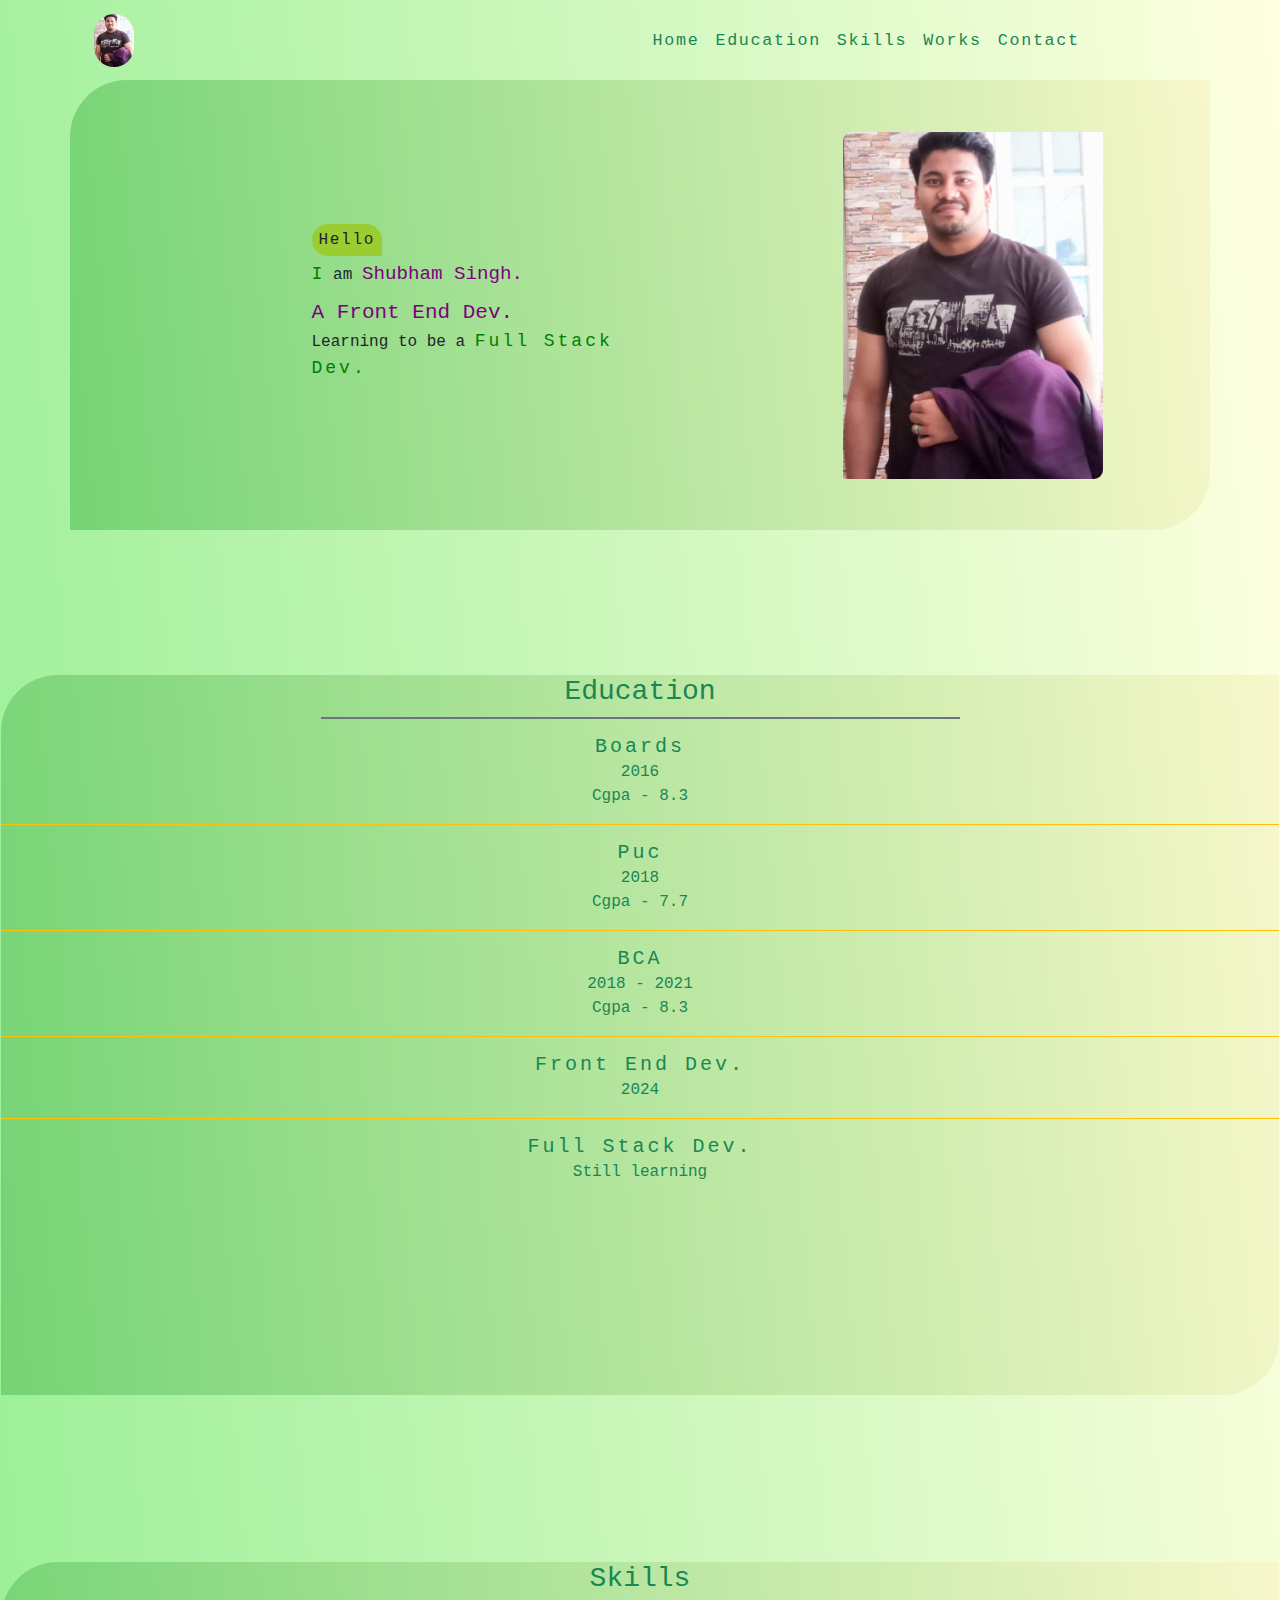
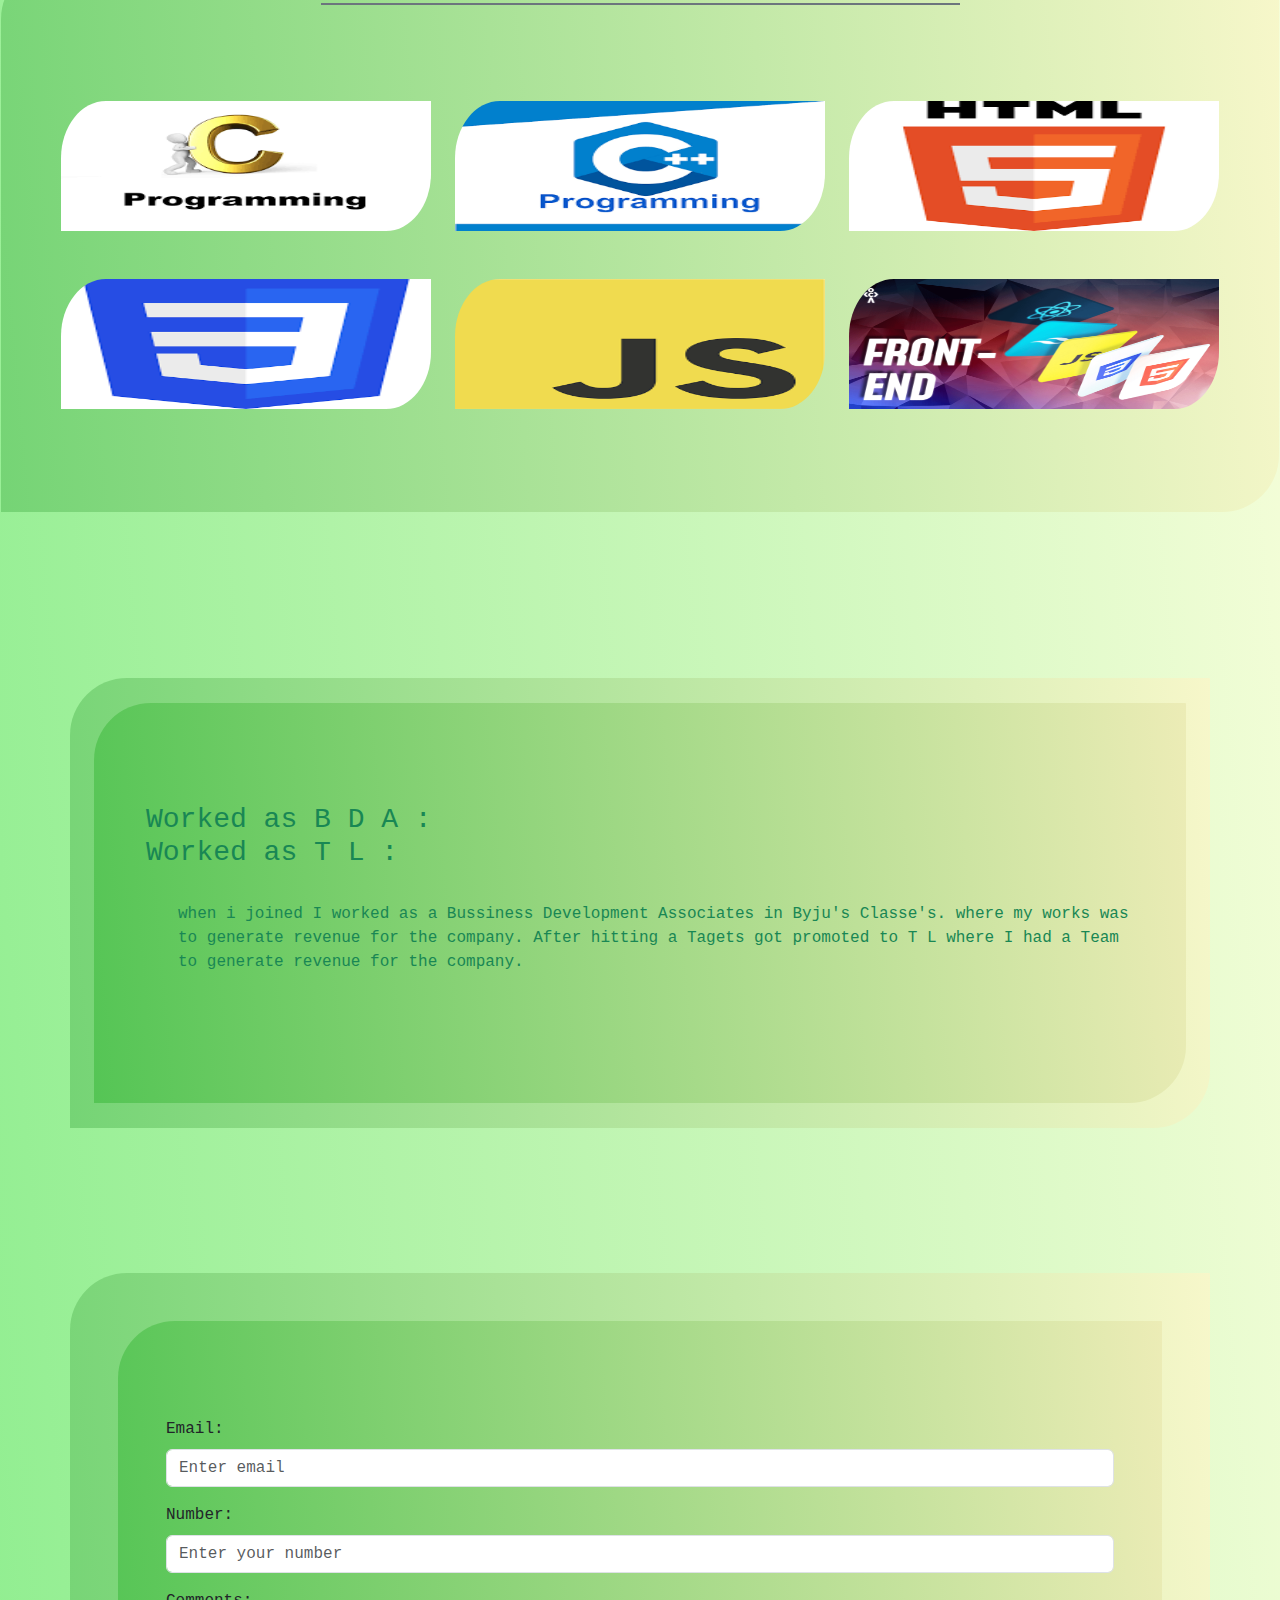
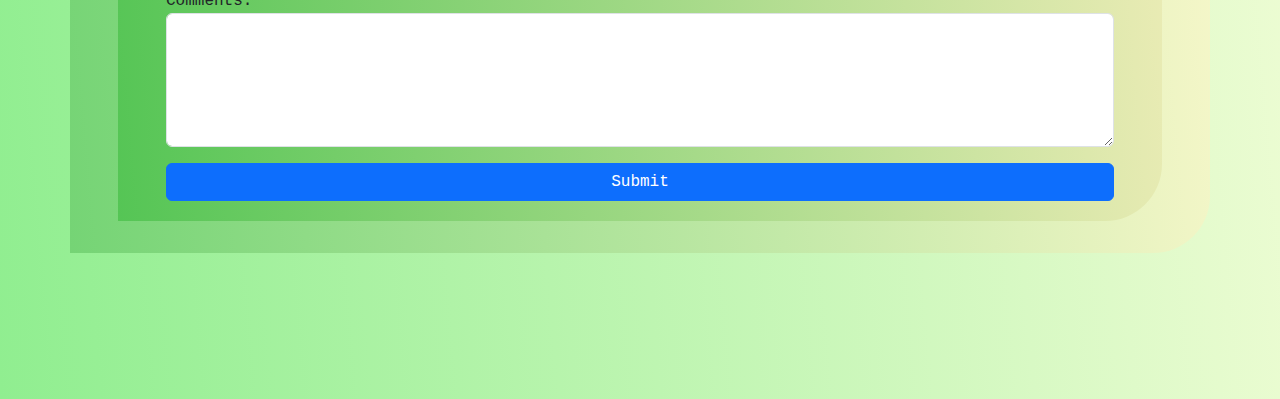
==== index.html @ 38bfe5cd "." ====
<!DOCTYPE html>
<html lang="en">

<head>
    <meta charset="UTF-8">
    <meta name="viewport" content="width=device-width, initial-scale=1.0">
    <title>Resume</title>
    <link rel="stylesheet" href="./foto/resume_logo.jpg">
    <link rel="stylesheet" href="./Resume.css">
    <link href="https://cdn.jsdelivr.net/npm/bootstrap@5.3.3/dist/css/bootstrap.min.css" rel="stylesheet"
        integrity="sha384-QWTKZyjpPEjISv5WaRU9OFeRpok6YctnYmDr5pNlyT2bRjXh0JMhjY6hW+ALEwIH" crossorigin="anonymous">
    <link rel="stylesheet" href="https://cdnjs.cloudflare.com/ajax/libs/font-awesome/6.6.0/css/all.min.css"
        integrity="sha512-Kc323vGBEqzTmouAECnVceyQqyqdsSiqLQISBL29aUW4U/M7pSPA/gEUZQqv1cwx4OnYxTxve5UMg5GT6L4JJg=="
        crossorigin="anonymous" referrerpolicy="no-referrer" />
    <script src="https://cdn.jsdelivr.net/npm/bootstrap@5.3.3/dist/js/bootstrap.bundle.min.js"></script>
</head>

<body>
    <div id="Homes" class="container">
        <nav class="navbar navbar-expand-sm ">
            <div class="container-fluid ">
                <a class=" navbar-brand " href="#">
                    <img src="./foto/icons.jpg" alt="Avatar Logo" style="width:40px;" class="rounded-pill">
                </a>
                <button class="navbar-toggler" type="button" data-bs-toggle="collapse"
                    data-bs-target="#collapsibleNavbar">
                    <span class="navbar-toggler-icon"></span>
                </button>
                <div class="collapse navbar-collapse" id="collapsibleNavbar">
                    <ul class=" navbar-nav">
                        <li class="nav-item">
                            <a class="nav-link text-success" href="#Homes">Home</a>
                        </li>
                        <li class="nav-item">
                            <a class="nav-link text-success" href="#Education">Education</a>
                        </li>
                        <li class="nav-item">
                            <a class="nav-link text-success" href="#Skills">Skills</a>
                        </li>
                        <li class="nav-item">
                            <a class="nav-link text-success" href="#Works">Works</a>
                        </li>
                        <li class="nav-item">
                            <a class="nav-link text-success" href="#Contact">Contact</a>
                        </li>
                    </ul>
                </div>
            </div>
        </nav>

        <section id="Homes ">
             <div class="row content_area">
                <div class="m-auto col-6">
                    <div class="offset-sm-1 offset-md-1 offset-lg-3 offset-xl-4 ">
                        <span class="hello">Hello</span>
                    </div>
                    <div class=" mt-2 offset-sm-1 offset-md-1 offset-lg-3 offset-xl-4">
                        <span class="i">I </span> am <span class="name">Shubham Singh.</span>
                    </div>
                    <div class=" mt-2 offset-sm-1  offset-md-1 offset-lg-3 offset-xl-4"><span class="workarea">A Front
                            End Dev. </span></div>

                    <div class="offset-sm-1 offset-md-1 offset-lg-3 offset-xl-4"><span class="">Learning to be a <span
                                class="working">Full Stack
                                Dev.</span>
                    </div>

                </div>
                <div class="m-auto col-4 foto">
                    <img src="./foto/icons.jpg" class="img-fluid h-50 p-lg-5 " alt="foto">
                </div>
        </section>
    </div>
    </section>

    <section id="Education" class="">
         <div class="content_area1">
            <div class="col-12 h3 text-center text-success">Education</div>
            <div class="mx-auto heading-border border border-secondary"></div>
            <div class="circleone text-center mt-3">
                <i class=" mt-1 fa-solid fa-school h3 "></i>
                <div class=" pb-3 rectangleone boder border-bottom border-warning">
                    <div class="mt-2 rec_content">
                        <span class="h5 text-success ls">Boards</span><br>
                        <span class="h6 text-success">2016</span><br>
                        <span class="h6 text-success">Cgpa - 8.3 </span><br>
                    </div>
                </div>
            </div>
            <div class="circleone text-center mt-3">
                <i class="mt-1 h3  fas fa-university"></i>
                <div class=" pb-3 rectangleone boder border-bottom border-warning">
                    <div class="mt-2 rec_content">
                        <span class="h5 text-success ls">Puc</span><br>
                        <span class="h6 text-success">2018</span><br>
                        <span class="h6 text-success">Cgpa - 7.7 </span><br>
                    </div>
                </div>
            </div>
            <div class="circletwo text-center mt-3">
                <i class=" h3 fa-solid fa-user-graduate"></i>
                <div class="rectangletwo  pb-3 rectangleone boder border-bottom border-warning">
                    <div class=" rec_contenttwo">
                        <span class="h5 text-success ls">BCA </span><br>
                        <span class="h6 text-success">2018 - 2021 </span><br>
                        <span class="h6 text-success">Cgpa - 8.3 </span><br>
                    </div>
                </div>
            </div>
            <div class="circlethree text-center mt-3">
                <i class="h3 fa-solid fa-code"></i>
                <div class="pb-3 rectanglethree boder border-bottom border-warning">
                    <div class="rec_contentthree ">
                        <span class="h5 text-success ls">Front End Dev.</span><br>
                        <span class="h6 text-success"> 2024 </span><br>
                    </div>
                </div>
            </div>
            <div class="circlefour text-center mt-3">
                <i class="h3 fa-solid fa-laptop-code"></i>
                <div class="pb-3 rectanglefour">
                    <div class="rec_contentfour">
                        <span class="h5 text-success ls">Full Stack Dev.</span><br>
                        <span class="h6 text-success">Still learning</span><br>
                    </div>
                </div>
            </div>

        </div>
    </section>

    <section id="Skills">
        <div class=" content_area2">
            <div class="col-12 h3 text-center text-success">Skills</div>
            <div class="mx-auto heading-border border border-secondary"></div>
            <div class="p-5 mx-auto Skills row">
                <img class="mt-3 col-6 col-sm-6 col-lg-4 mt-lg-5" src="./foto/c lang.png" alt="c_lang">
                <img class="mt-3 col-6 col-sm-6 col-lg-4 mt-lg-5" src="./foto/c++.png" alt="c++">
                <img class="mt-3 col-6 col-sm-6 col-lg-4 mt-lg-5" src="./foto/html.png" alt="html.png">
                <img class="mt-3 col-6 col-sm-6 col-lg-4 mt-lg-5" src="./foto/css.png" alt="css">
                <img class="mt-3 col-6 col-sm-6 col-lg-4 mt-lg-5" src="./foto/js.png" alt="js.png">
                <img class="mt-3 col-6 col-sm-6 col-lg-4 mt-lg-5" src="./foto/frontend.png" alt="frontends">
            </div>
        </div>
    </section>
    <section id="Works">
        <div class="container">
            <div class="mt-5 p-4 row content_area3">
                <div class="m-auto  innerbox p-lg-5">
                    <div class="mt-3 p-1  mt-md-5 col">
                        <span class="text-center h3 text-success col-12"> Worked as B D A :</span><br>
                        <span class="text-center h3 text-success col-12"> Worked as T L :</span><br>
                        <div class="p-3 ms-3 col-12  mt-md-3 col">
                            <span class=" h6 text-success">when i joined I worked as a Bussiness Development Associates
                                in Byju's
                                Classe's. where my works was to generate revenue for the company. After hitting a Tagets
                                got promoted to T L where I had a Team to generate revenue for the company.</span><br>
                        </div>
                    </div>
                </div>
            </div>
        </div>
    </section>
    <section id="Contact">
        <div class="container">
            <div class="mt-5 p-5 row content_areafour">
                <div class="m-auto  innerboxtwo p-lg-5">
                    <form action="">
                        <div class="mb-3 mt-5">
                            <label for="email" class="form-label">Email:</label>
                            <input type="email" class="form-control" id="email" placeholder="Enter email" name="email">
                        </div>
                        <div class="mb-3">
                            <label for="number" class="form-label">Number:</label>
                            <input type="number" class="form-control" id="number" placeholder="Enter your number"
                                name="number">
                        </div>
                        <div class="mb-3">

                            <label for="comment">Comments:</label>
                            <textarea class="form-control" rows="5" id="comment" name="text"></textarea>
                        </div>
                        <button type="submit" class="btn btn-primary btn-block" style="width: 100%;">Submit</button>
                    </form>

                </div>
            </div>
        </div>
    </section>
    </div>
</body>

</html>
---- Resume.css ----
* {
    font-family: 'Courier New';
    box-sizing: border-box;
    padding: 0;
    margin: 0;
}
/* /*  */
/* ::-webkit-scrollbar{
    display: none;
}  */
body {
    background: linear-gradient(85deg, lightgreen, lightyellow);
    padding: 1px;
}

.collapse {
    font-size: 16.7px;
    justify-content: end;
    margin-right: 9%;
}

.nav-item {
    letter-spacing: 1.7px;
}

.nav-item:hover {
    border-bottom: 1px solid green;
}

/* content */
.content_area {
    border-radius: 57px 1px 57px 0px;
    box-shadow: 0px 0px 3px 3px none;
    height: 450px;
    margin: auto;
    margin-bottom: 13%;
    background: linear-gradient(85deg, #75d475, #f7f7ca);
}

.border1 {
    border-radius: 57px 1px 0px 0px;
}

.border2 {
    border-radius: 0px 1px 57px 0px;
}

.hello {
    letter-spacing: 1.7px;
    padding: 7px;
    background-color: yellowgreen;
    border-top-left-radius: 17px;
    border-top-right-radius: 17px;
    border-bottom-left-radius: 17px;
    border-bottom-right-radius: 1px;
}

.foto img {
    border-radius: 57px 1px 57px 0px;
    height: 300px;
    width: 100%;
}

.i {
    font-size: 18px;
    color: green;
}

.name {
    font-size: 19.2px;
    color: purple;
}

.workarea {
    font-size: 21px;
    color: purple;
}

.working {
    font-size: 18px;
    color: green;
    letter-spacing: 3px;
}

/* education :*/
.content_area1{
    border-radius: 57px 1px 57px 0px;
    box-shadow: 0px 0px 3px 3px none;
    height: 720px;
    margin: auto;
    margin-bottom: 13%;
    background: linear-gradient(85deg, #75d475, #f7f7ca);
}
.ls{
    letter-spacing: 3px;
}
.heading-border{
    border: 1px solid green;
    height: 0px;
    width: 50%;
 }
 /*  Skills :*/
 .content_area2{
    border-radius: 57px 1px 57px 0px;
    box-shadow: 0px 0px 3px 3px none;
    height: 550px;
    margin: auto;
    margin-bottom: 13%;
    background: linear-gradient(85deg, #75d475, #f7f7ca);
}
.Skills img{
    border-radius: 57px 1px 57px 0px;
    height: 130px;
}

/* work */
.content_area3{
    border-radius: 57px 1px 57px 0px;
    box-shadow: 0px 0px 3px 3px none;
    height: 450px;
    margin: auto;
    margin-bottom: 13%;
    background: linear-gradient(85deg, #75d475, #f7f7ca);
}
  .innerbox{
    border-radius: 57px 1px 57px 0px;
    box-shadow: 0px 0px 3px 3px none;
    height: 400px;
    width: 50%;
    margin: auto;
    margin-bottom: 13%;
    background: linear-gradient(85deg, #55c555, #ececb6);
}
/* Contact */
.content_areafour{
    border-radius: 57px 1px 57px 0px;
    box-shadow: 0px 0px 3px 3px none;
    height: 580px;
    margin: auto;
    margin-bottom: 13%;
    background: linear-gradient(85deg, #75d475, #f7f7ca);
}
  .innerboxtwo{
    border-radius: 57px 1px 57px 0px;
    box-shadow: 0px 0px 3px 3px none;
    height: 500px;
    width: 50%;
    margin: auto;
    margin-bottom: 13%;
    background: linear-gradient(85deg, #55c555, #ececb6);
}
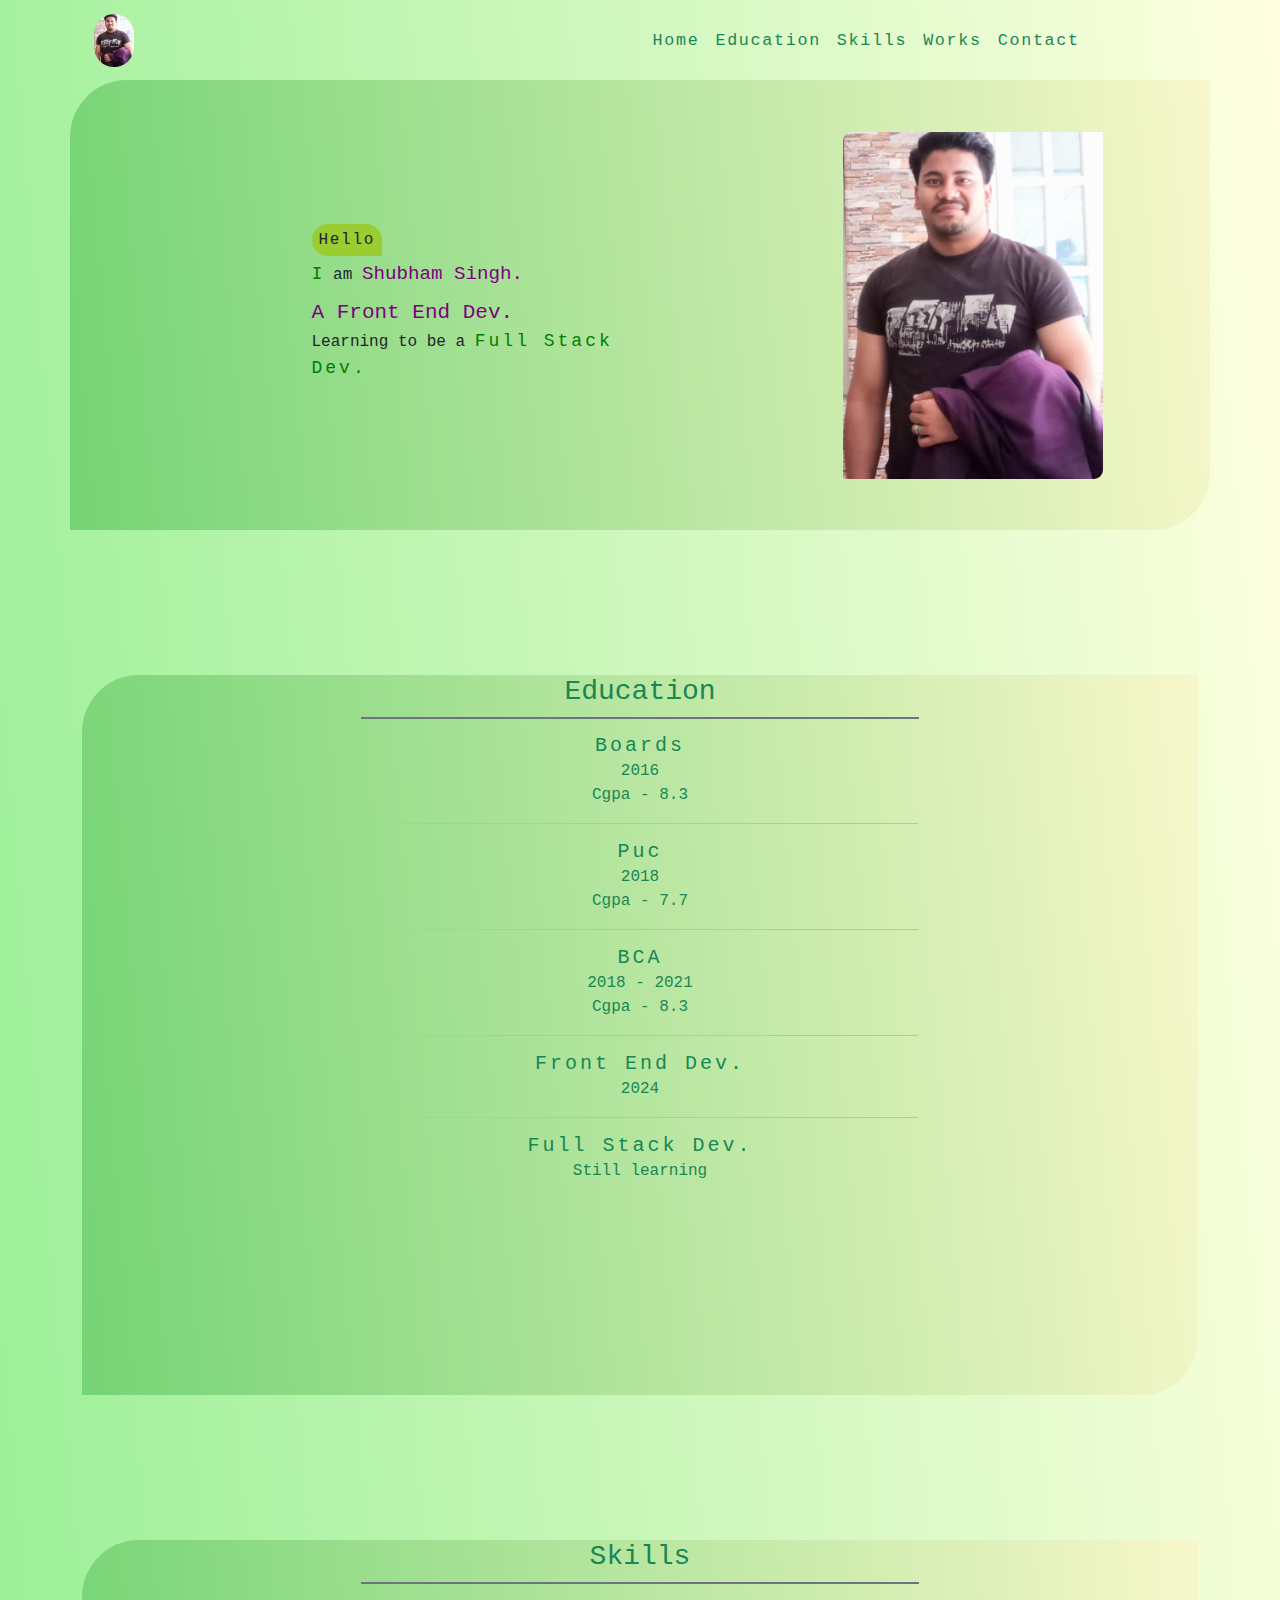
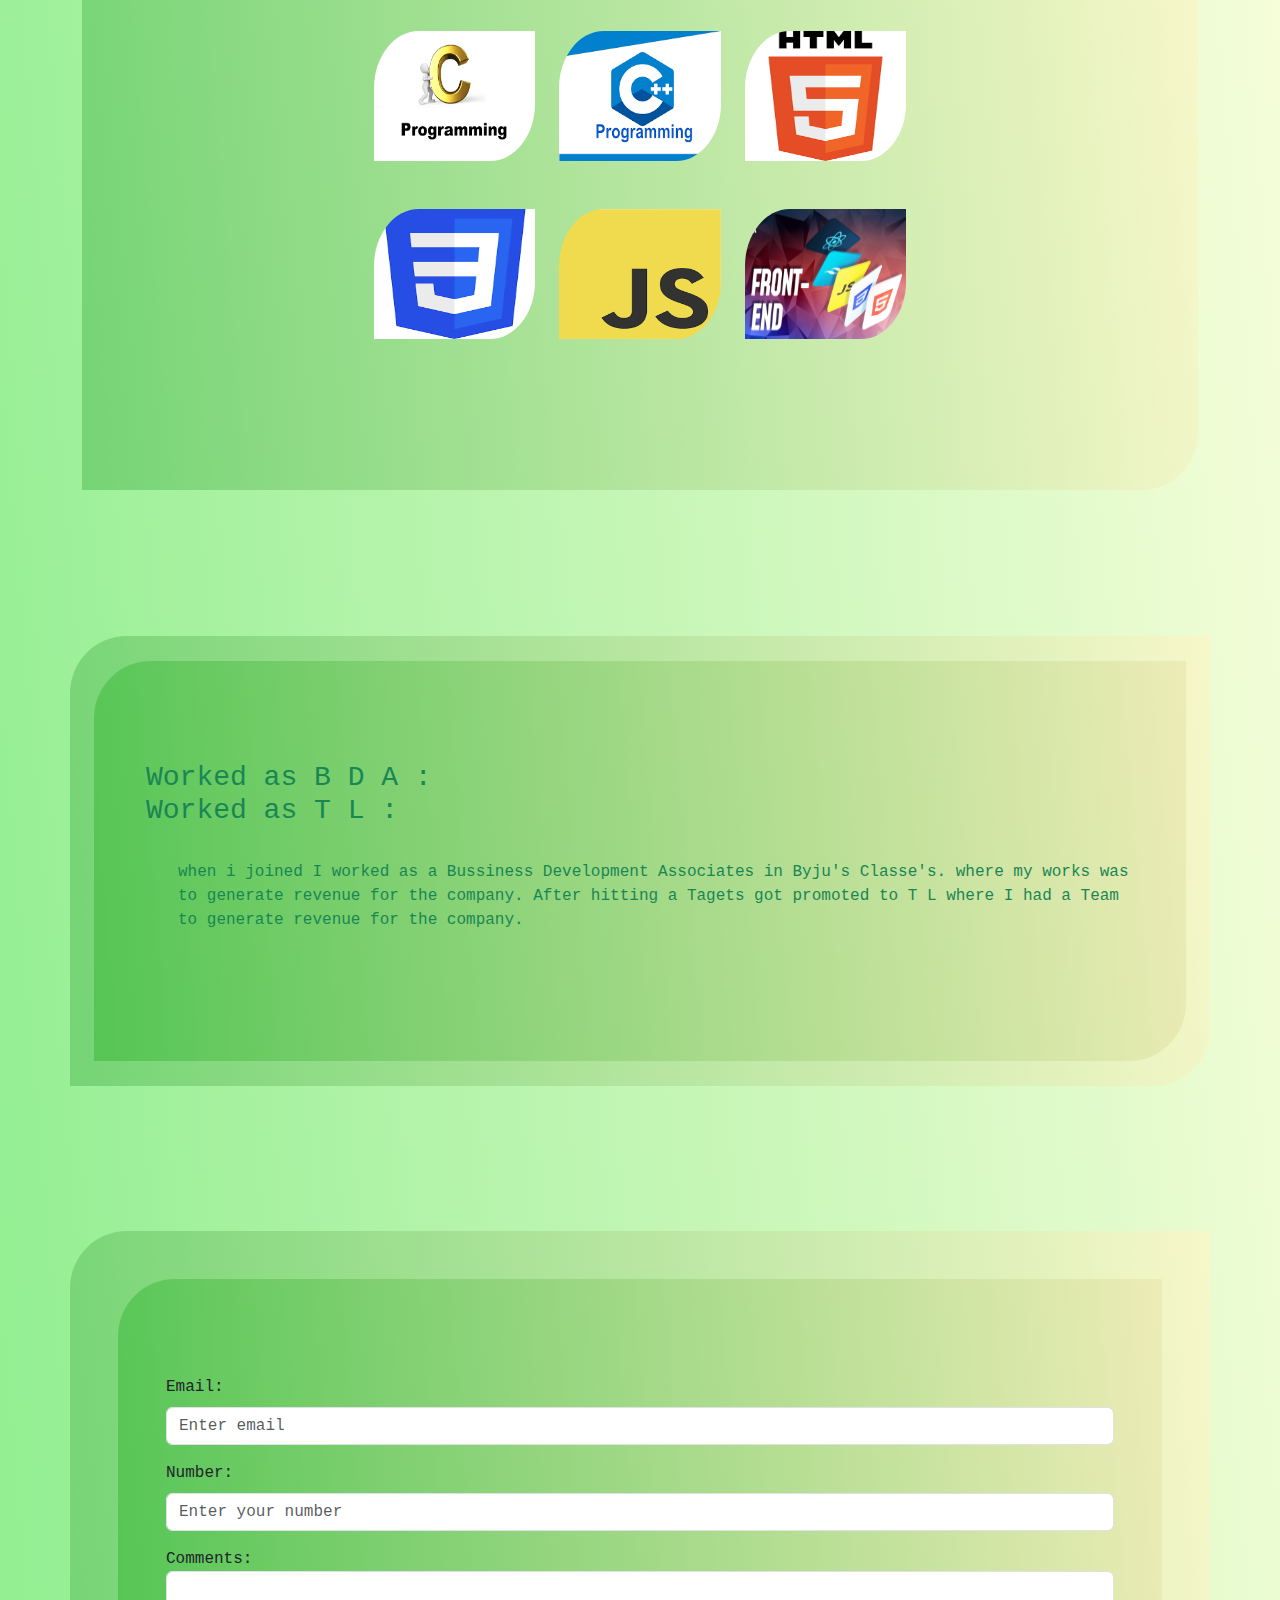
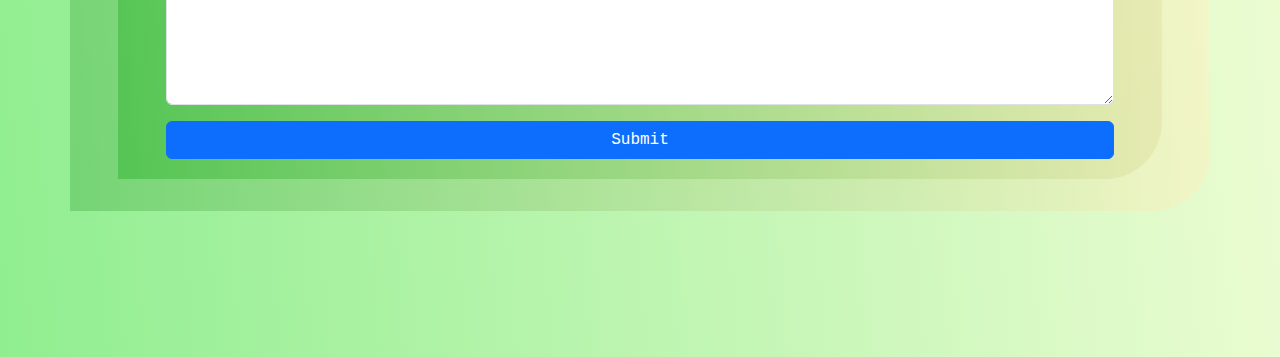
==== commit fdd92fe1: "." ====
--- a/index.html
+++ b/index.html
@@ -48,8 +48,8 @@
             </div>
         </nav>
 
-        <section id="Homes ">
-             <div class="row content_area">
+        <section id="Homes">
+            <div class="row content_area">
                 <div class="m-auto col-6">
                     <div class="offset-sm-1 offset-md-1 offset-lg-3 offset-xl-4 ">
                         <span class="hello">Hello</span>
@@ -67,79 +67,84 @@
 
                 </div>
                 <div class="m-auto col-4 foto">
-                    <img src="./foto/icons.jpg" class="img-fluid h-50 p-lg-5 " alt="foto">
+                    <img src="./foto/icons.jpg" class="img-fluid h-75 p-lg-5 " alt="foto">
                 </div>
         </section>
     </div>
     </section>
 
     <section id="Education" class="">
-         <div class="content_area1">
-            <div class="col-12 h3 text-center text-success">Education</div>
-            <div class="mx-auto heading-border border border-secondary"></div>
-            <div class="circleone text-center mt-3">
-                <i class=" mt-1 fa-solid fa-school h3 "></i>
-                <div class=" pb-3 rectangleone boder border-bottom border-warning">
-                    <div class="mt-2 rec_content">
-                        <span class="h5 text-success ls">Boards</span><br>
-                        <span class="h6 text-success">2016</span><br>
-                        <span class="h6 text-success">Cgpa - 8.3 </span><br>
+        <div class="container">
+            <div class="content_area1 ">
+                <div class="col-12 h3 text-center text-success">Education</div>
+                <div class="mx-auto heading-border border border-secondary">
+                    <div class="circleone text-center mt-3">
+                        <i class=" mt-1 fa-solid fa-school h3 "></i>
+                        <div class=" pb-3 rectangleone boder border-bottom border-warning">
+                            <div class="mt-2 rec_content">
+                                <span class="h5 text-success ls">Boards</span><br>
+                                <span class="h6 text-success">2016</span><br>
+                                <span class="h6 text-success">Cgpa - 8.3 </span><br>
+                            </div>
+                        </div>
+                    </div>
+                    <div class="circleone text-center mt-3">
+                        <i class="mt-1 h3  fas fa-university"></i>
+                        <div class=" pb-3 rectangleone boder border-bottom border-warning">
+                            <div class="mt-2 rec_content">
+                                <span class="h5 text-success ls">Puc</span><br>
+                                <span class="h6 text-success">2018</span><br>
+                                <span class="h6 text-success">Cgpa - 7.7 </span><br>
+                            </div>
+                        </div>
+                    </div>
+                    <div class="circletwo text-center mt-3">
+                        <i class=" h3 fa-solid fa-user-graduate"></i>
+                        <div class="rectangletwo  pb-3 rectangleone boder border-bottom border-warning">
+                            <div class=" rec_contenttwo">
+                                <span class="h5 text-success ls">BCA </span><br>
+                                <span class="h6 text-success">2018 - 2021 </span><br>
+                                <span class="h6 text-success">Cgpa - 8.3 </span><br>
+                            </div>
+                        </div>
+                    </div>
+                    <div class="circlethree text-center mt-3">
+                        <i class="h3 fa-solid fa-code"></i>
+                        <div class="pb-3 rectanglethree boder border-bottom border-warning">
+                            <div class="rec_contentthree ">
+                                <span class="h5 text-success ls">Front End Dev.</span><br>
+                                <span class="h6 text-success"> 2024 </span><br>
+                            </div>
+                        </div>
+                    </div>
+                    <div class="circlefour text-center mt-3">
+                        <i class="h3 fa-solid fa-laptop-code"></i>
+                        <div class="pb-3 rectanglefour">
+                            <div class="rec_contentfour">
+                                <span class="h5 text-success ls">Full Stack Dev.</span><br>
+                                <span class="h6 text-success">Still learning</span><br>
+                            </div>
+                        </div>
                     </div>
                 </div>
             </div>
-            <div class="circleone text-center mt-3">
-                <i class="mt-1 h3  fas fa-university"></i>
-                <div class=" pb-3 rectangleone boder border-bottom border-warning">
-                    <div class="mt-2 rec_content">
-                        <span class="h5 text-success ls">Puc</span><br>
-                        <span class="h6 text-success">2018</span><br>
-                        <span class="h6 text-success">Cgpa - 7.7 </span><br>
-                    </div>
-                </div>
-            </div>
-            <div class="circletwo text-center mt-3">
-                <i class=" h3 fa-solid fa-user-graduate"></i>
-                <div class="rectangletwo  pb-3 rectangleone boder border-bottom border-warning">
-                    <div class=" rec_contenttwo">
-                        <span class="h5 text-success ls">BCA </span><br>
-                        <span class="h6 text-success">2018 - 2021 </span><br>
-                        <span class="h6 text-success">Cgpa - 8.3 </span><br>
-                    </div>
-                </div>
-            </div>
-            <div class="circlethree text-center mt-3">
-                <i class="h3 fa-solid fa-code"></i>
-                <div class="pb-3 rectanglethree boder border-bottom border-warning">
-                    <div class="rec_contentthree ">
-                        <span class="h5 text-success ls">Front End Dev.</span><br>
-                        <span class="h6 text-success"> 2024 </span><br>
-                    </div>
-                </div>
-            </div>
-            <div class="circlefour text-center mt-3">
-                <i class="h3 fa-solid fa-laptop-code"></i>
-                <div class="pb-3 rectanglefour">
-                    <div class="rec_contentfour">
-                        <span class="h5 text-success ls">Full Stack Dev.</span><br>
-                        <span class="h6 text-success">Still learning</span><br>
-                    </div>
-                </div>
-            </div>
-
         </div>
     </section>
 
-    <section id="Skills">
-        <div class=" content_area2">
-            <div class="col-12 h3 text-center text-success">Skills</div>
-            <div class="mx-auto heading-border border border-secondary"></div>
-            <div class="p-5 mx-auto Skills row">
-                <img class="mt-3 col-6 col-sm-6 col-lg-4 mt-lg-5" src="./foto/c lang.png" alt="c_lang">
-                <img class="mt-3 col-6 col-sm-6 col-lg-4 mt-lg-5" src="./foto/c++.png" alt="c++">
-                <img class="mt-3 col-6 col-sm-6 col-lg-4 mt-lg-5" src="./foto/html.png" alt="html.png">
-                <img class="mt-3 col-6 col-sm-6 col-lg-4 mt-lg-5" src="./foto/css.png" alt="css">
-                <img class="mt-3 col-6 col-sm-6 col-lg-4 mt-lg-5" src="./foto/js.png" alt="js.png">
-                <img class="mt-3 col-6 col-sm-6 col-lg-4 mt-lg-5" src="./foto/frontend.png" alt="frontends">
+    <section id="Skills" class="">
+        <div class="container  ">
+            <div class="content_area2">
+                <div class="col-12 h3 text-center text-success">Skills</div>
+                <div class="mx-auto heading-border border border-secondary">
+                    <div class="mx-auto Skills row">
+                        <img class="mt-3 col-6 col-sm-6 col-lg-4 mt-lg-5" src="./foto/c lang.png" alt="c_lang">
+                        <img class="mt-3 col-6 col-sm-6 col-lg-4 mt-lg-5" src="./foto/c++.png" alt="c++">
+                        <img class="mt-3 col-6 col-sm-6 col-lg-4 mt-lg-5" src="./foto/html.png" alt="html.png">
+                        <img class="mt-3 col-6 col-sm-6 col-lg-4 mt-lg-5" src="./foto/css.png" alt="css">
+                        <img class="mt-3 col-6 col-sm-6 col-lg-4 mt-lg-5" src="./foto/js.png" alt="js.png">
+                        <img class="mt-3 col-6 col-sm-6 col-lg-4 mt-lg-5" src="./foto/frontend.png" alt="frontends">
+                    </div>
+                </div>
             </div>
         </div>
     </section>
@@ -161,8 +166,8 @@
             </div>
         </div>
     </section>
-    <section id="Contact">
-        <div class="container">
+    <section id="Contact container">
+        <div class="container  ">
             <div class="mt-5 p-5 row content_areafour">
                 <div class="m-auto  innerboxtwo p-lg-5">
                     <form action="">
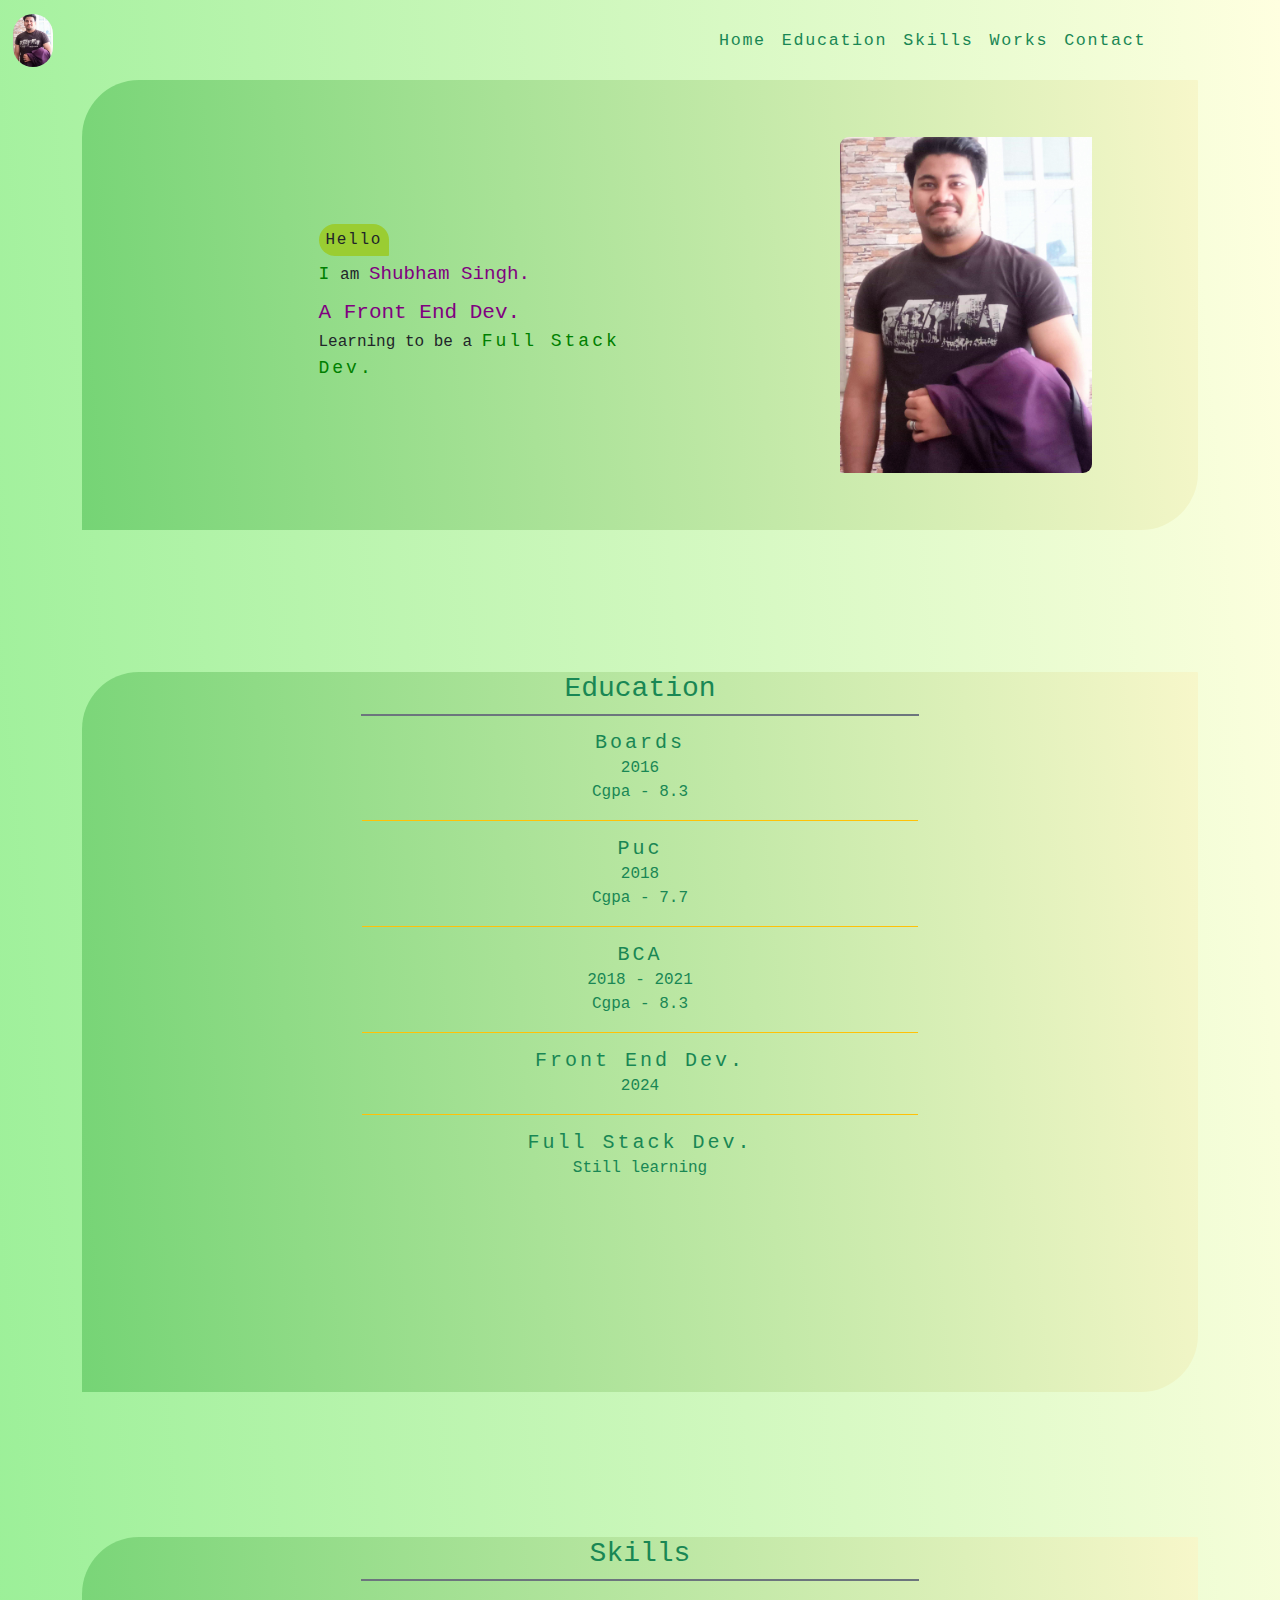
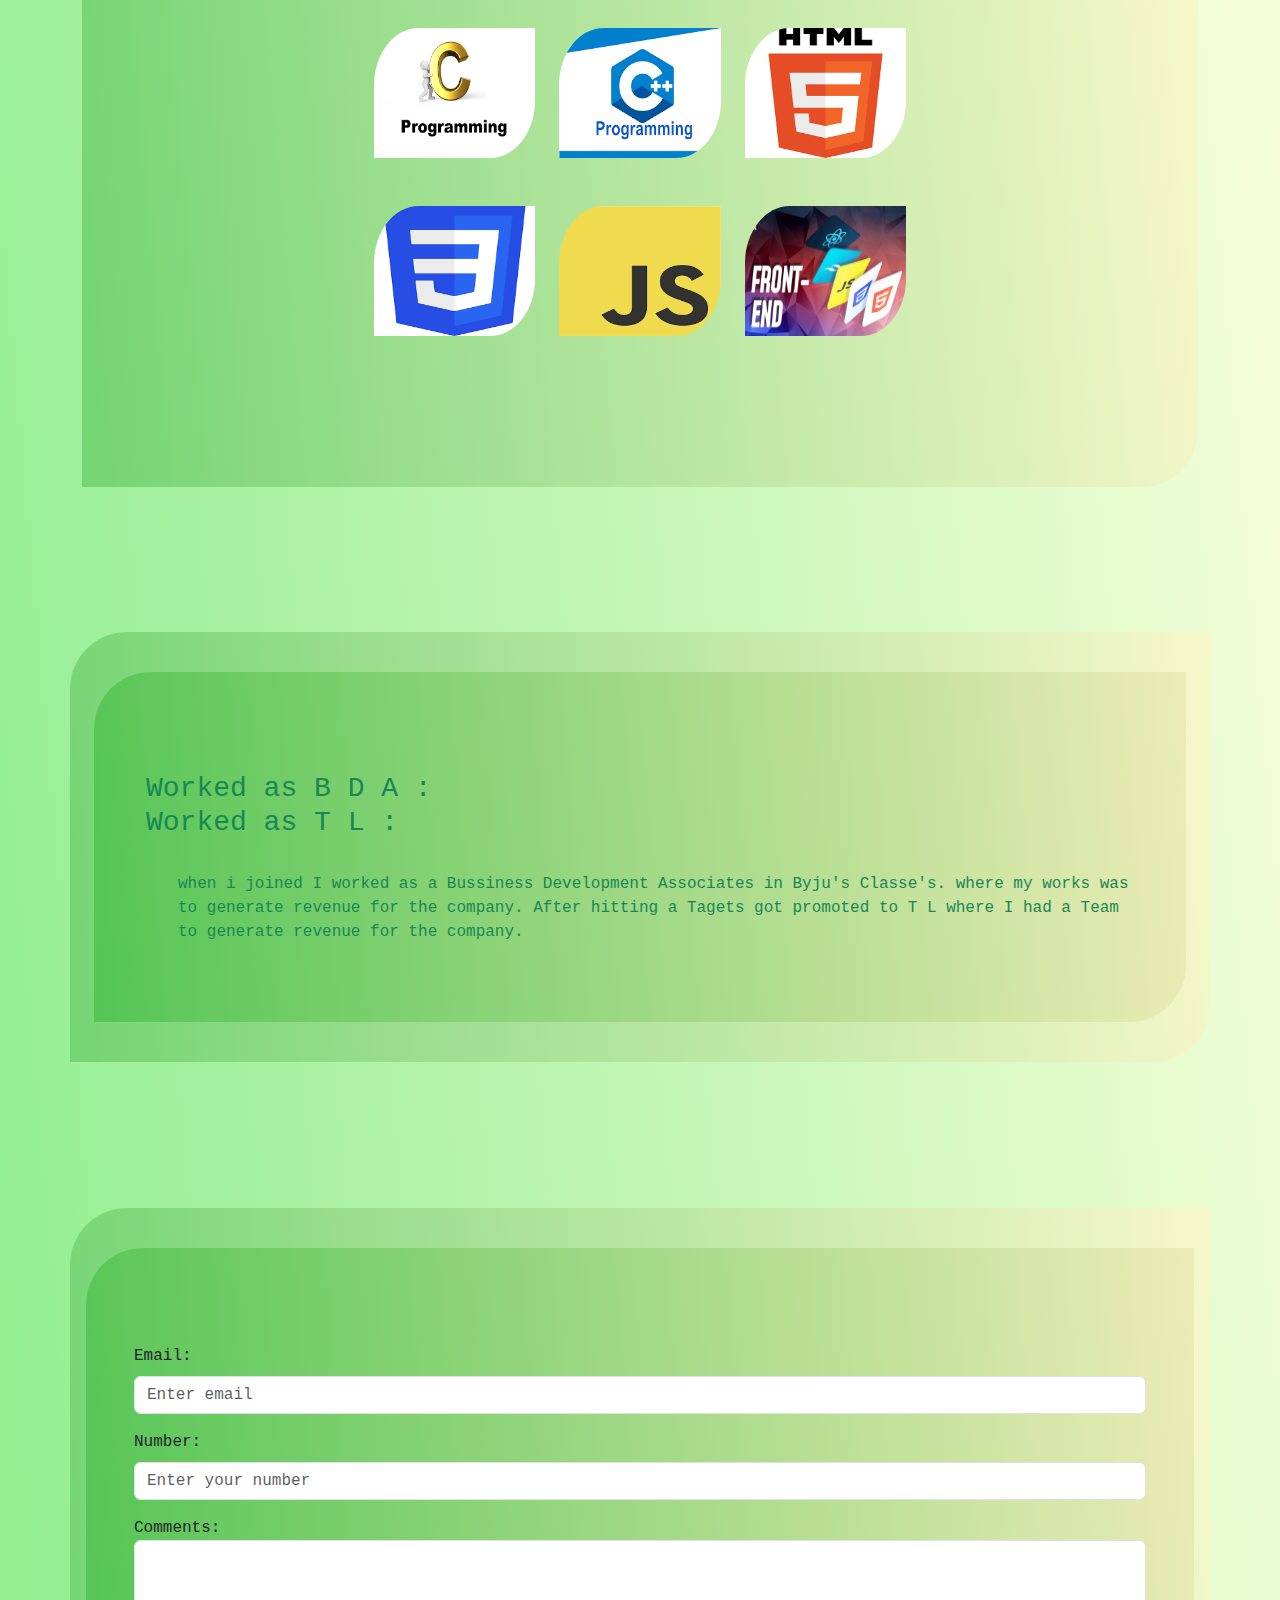
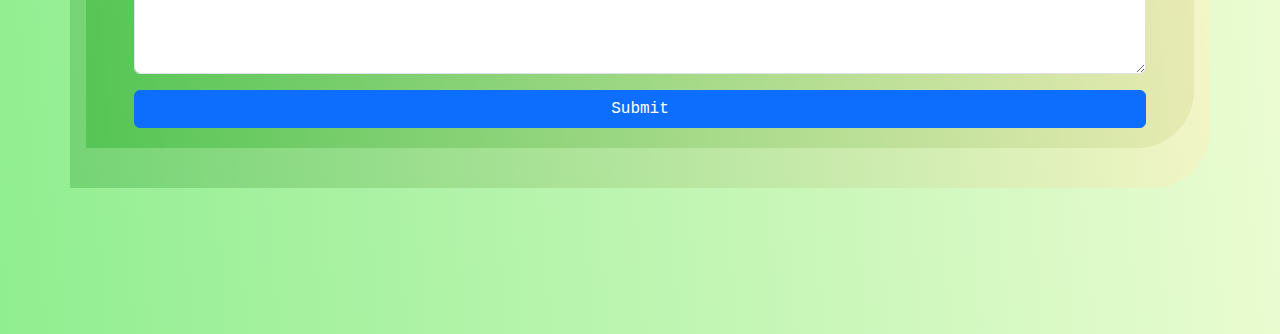
==== commit e8c7dbca: "." ====
--- a/index.html
+++ b/index.html
@@ -16,60 +16,59 @@
 </head>
 
 <body>
-    <div id="Homes" class="container">
-        <nav class="navbar navbar-expand-sm ">
-            <div class="container-fluid ">
-                <a class=" navbar-brand " href="#">
-                    <img src="./foto/icons.jpg" alt="Avatar Logo" style="width:40px;" class="rounded-pill">
-                </a>
-                <button class="navbar-toggler" type="button" data-bs-toggle="collapse"
-                    data-bs-target="#collapsibleNavbar">
-                    <span class="navbar-toggler-icon"></span>
-                </button>
-                <div class="collapse navbar-collapse" id="collapsibleNavbar">
-                    <ul class=" navbar-nav">
-                        <li class="nav-item">
-                            <a class="nav-link text-success" href="#Homes">Home</a>
-                        </li>
-                        <li class="nav-item">
-                            <a class="nav-link text-success" href="#Education">Education</a>
-                        </li>
-                        <li class="nav-item">
-                            <a class="nav-link text-success" href="#Skills">Skills</a>
-                        </li>
-                        <li class="nav-item">
-                            <a class="nav-link text-success" href="#Works">Works</a>
-                        </li>
-                        <li class="nav-item">
-                            <a class="nav-link text-success" href="#Contact">Contact</a>
-                        </li>
-                    </ul>
-                </div>
-            </div>
-        </nav>
-
-        <section id="Homes">
-            <div class="row content_area">
-                <div class="m-auto col-6">
-                    <div class="offset-sm-1 offset-md-1 offset-lg-3 offset-xl-4 ">
-                        <span class="hello">Hello</span>
-                    </div>
-                    <div class=" mt-2 offset-sm-1 offset-md-1 offset-lg-3 offset-xl-4">
-                        <span class="i">I </span> am <span class="name">Shubham Singh.</span>
-                    </div>
-                    <div class=" mt-2 offset-sm-1  offset-md-1 offset-lg-3 offset-xl-4"><span class="workarea">A Front
-                            End Dev. </span></div>
-
-                    <div class="offset-sm-1 offset-md-1 offset-lg-3 offset-xl-4"><span class="">Learning to be a <span
-                                class="working">Full Stack
-                                Dev.</span>
-                    </div>
-
-                </div>
-                <div class="m-auto col-4 foto">
-                    <img src="./foto/icons.jpg" class="img-fluid h-75 p-lg-5 " alt="foto">
-                </div>
-        </section>
+    <nav class="navbar navbar-expand-sm ">
+        <div class="container-fluid ">
+            <a class=" navbar-brand " href="#">
+                <img src="./foto/icons.jpg" alt="Avatar Logo" style="width:40px;" class="rounded-pill">
+            </a>
+            <button class="navbar-toggler" type="button" data-bs-toggle="collapse" data-bs-target="#collapsibleNavbar">
+                <span class="navbar-toggler-icon"></span>
+            </button>
+            <div class="collapse navbar-collapse" id="collapsibleNavbar">
+                <ul class=" navbar-nav">
+                    <li class="nav-item">
+                        <a class="nav-link text-success" href="#Homes">Home</a>
+                    </li>
+                    <li class="nav-item">
+                        <a class="nav-link text-success" href="#Education">Education</a>
+                    </li>
+                    <li class="nav-item">
+                        <a class="nav-link text-success" href="#Skills">Skills</a>
+                    </li>
+                    <li class="nav-item">
+                        <a class="nav-link text-success" href="#Works">Works</a>
+                    </li>
+                    <li class="nav-item">
+                        <a class="nav-link text-success" href="#Contact">Contact</a>
+                    </li>
+                </ul>
+            </div>
+        </div>
+    </nav>
+
+    <div class="container" > 
+    <section id="Homes " class="container">
+        <div class="row content_area">
+            <div class="m-auto col-6">
+                <div class="offset-sm-1 offset-md-1 offset-lg-3 offset-xl-4 ">
+                    <span class="hello">Hello</span>
+                </div>
+                <div class=" mt-2 offset-sm-1 offset-md-1 offset-lg-3 offset-xl-4">
+                    <span class="i">I </span> am <span class="name">Shubham Singh.</span>
+                </div>
+                <div class=" mt-2 offset-sm-1  offset-md-1 offset-lg-3 offset-xl-4"><span class="workarea">A Front
+                        End Dev. </span></div>
+
+                <div class="offset-sm-1 offset-md-1 offset-lg-3 offset-xl-4"><span class="">Learning to be a <span
+                            class="working">Full Stack
+                            Dev.</span>
+                </div>
+
+            </div>
+            <div class="m-auto col-4 foto ">
+                <img src="./foto/icons.jpg" class="img-fluid h-75 p-lg-5 " alt="foto">
+            </div>
+    </section>
     </div>
     </section>
 
@@ -129,70 +128,75 @@
                 </div>
             </div>
         </div>
-    </section>
-
-    <section id="Skills" class="">
-        <div class="container  ">
-            <div class="content_area2">
-                <div class="col-12 h3 text-center text-success">Skills</div>
-                <div class="mx-auto heading-border border border-secondary">
-                    <div class="mx-auto Skills row">
-                        <img class="mt-3 col-6 col-sm-6 col-lg-4 mt-lg-5" src="./foto/c lang.png" alt="c_lang">
-                        <img class="mt-3 col-6 col-sm-6 col-lg-4 mt-lg-5" src="./foto/c++.png" alt="c++">
-                        <img class="mt-3 col-6 col-sm-6 col-lg-4 mt-lg-5" src="./foto/html.png" alt="html.png">
-                        <img class="mt-3 col-6 col-sm-6 col-lg-4 mt-lg-5" src="./foto/css.png" alt="css">
-                        <img class="mt-3 col-6 col-sm-6 col-lg-4 mt-lg-5" src="./foto/js.png" alt="js.png">
-                        <img class="mt-3 col-6 col-sm-6 col-lg-4 mt-lg-5" src="./foto/frontend.png" alt="frontends">
-                    </div>
-                </div>
-            </div>
         </div>
-    </section>
-    <section id="Works">
-        <div class="container">
-            <div class="mt-5 p-4 row content_area3">
-                <div class="m-auto  innerbox p-lg-5">
-                    <div class="mt-3 p-1  mt-md-5 col">
-                        <span class="text-center h3 text-success col-12"> Worked as B D A :</span><br>
-                        <span class="text-center h3 text-success col-12"> Worked as T L :</span><br>
-                        <div class="p-3 ms-3 col-12  mt-md-3 col">
-                            <span class=" h6 text-success">when i joined I worked as a Bussiness Development Associates
-                                in Byju's
-                                Classe's. where my works was to generate revenue for the company. After hitting a Tagets
-                                got promoted to T L where I had a Team to generate revenue for the company.</span><br>
-                        </div>
-                    </div>
-                </div>
-            </div>
-        </div>
-    </section>
-    <section id="Contact container">
-        <div class="container  ">
-            <div class="mt-5 p-5 row content_areafour">
-                <div class="m-auto  innerboxtwo p-lg-5">
-                    <form action="">
-                        <div class="mb-3 mt-5">
-                            <label for="email" class="form-label">Email:</label>
-                            <input type="email" class="form-control" id="email" placeholder="Enter email" name="email">
-                        </div>
-                        <div class="mb-3">
-                            <label for="number" class="form-label">Number:</label>
-                            <input type="number" class="form-control" id="number" placeholder="Enter your number"
-                                name="number">
-                        </div>
-                        <div class="mb-3">
-
-                            <label for="comment">Comments:</label>
-                            <textarea class="form-control" rows="5" id="comment" name="text"></textarea>
-                        </div>
-                        <button type="submit" class="btn btn-primary btn-block" style="width: 100%;">Submit</button>
-                    </form>
-
-                </div>
-            </div>
-        </div>
-    </section>
-    </div>
+
+        <section id="Skills" class="">
+            <div class="container">
+                <div class="content_area2">
+                    <div class="col-12 h3 text-center text-success">Skills</div>
+                    <div class="mx-auto heading-border border border-secondary">
+                        <div class="mx-auto Skills row">
+                            <img class="mt-3 col-6 col-sm-6 col-lg-4 mt-lg-5" src="./foto/c lang.png" alt="c_lang">
+                            <img class="mt-3 col-6 col-sm-6 col-lg-4 mt-lg-5" src="./foto/c++.png" alt="c++">
+                            <img class="mt-3 col-6 col-sm-6 col-lg-4 mt-lg-5" src="./foto/html.png" alt="html.png">
+                            <img class="mt-3 col-6 col-sm-6 col-lg-4 mt-lg-5" src="./foto/css.png" alt="css">
+                            <img class="mt-3 col-6 col-sm-6 col-lg-4 mt-lg-5" src="./foto/js.png" alt="js.png">
+                            <img class="mt-3 col-6 col-sm-6 col-lg-4 mt-lg-5" src="./foto/frontend.png" alt="frontends">
+                        </div>
+                    </div>
+                </div>
+            </div>
+            </div>
+            <section id="Works">
+                <div class="container">
+                    <div class="mt-5 p-4 row content_area3">
+                        <div class="m-auto  innerbox p-lg-5">
+                            <div class="mt-5 p-1  mt-md-5 col">
+                                <span class="text-center h3 text-success col-12"> Worked as B D A :</span><br>
+                                <span class="text-center h3 text-success col-12"> Worked as T L :</span><br>
+                                <div class="p-3 ms-3 col-12  mt-md-3 col">
+                                    <span class=" h6 text-success">when i joined I worked as a Bussiness Development
+                                        Associates
+                                        in Byju's
+                                        Classe's. where my works was to generate revenue for the company. After hitting
+                                        a Tagets
+                                        got promoted to T L where I had a Team to generate revenue for the
+                                        company.</span><br>
+                                </div>
+                            </div>
+                        </div>
+                    </div>
+                </div>
+            </section>
+            <section id="Contact container">
+                <div class="container  ">
+                    <div class="mt-5 p-3 row content_areafour">
+                        <div class="m-auto innerboxtwo p-lg-5">
+                            <form action="">
+                                <div class="mb-3 mt-5">
+                                    <label for="email" class="form-label">Email:</label>
+                                    <input type="email" class="form-control" id="email" placeholder="Enter email"
+                                        name="email">
+                                </div>
+                                <div class="mb-3">
+                                    <label for="number" class="form-label">Number:</label>
+                                    <input type="number" class="form-control" id="number"
+                                        placeholder="Enter your number" name="number">
+                                </div>
+                                <div class="mb-3">
+
+                                    <label for="comment">Comments:</label>
+                                    <textarea class="form-control" rows="5" id="comment" name="text"></textarea>
+                                </div>
+                                <button type="submit" class="btn btn-primary btn-block"
+                                    style="width: 100%;">Submit</button>
+                            </form>
+
+                        </div>
+                    </div>
+                </div>
+            </section>
+            </div>
 </body>
 
 </html>--- a/Resume.css
+++ b/Resume.css
@@ -117,7 +117,7 @@
 .content_area3{
     border-radius: 57px 1px 57px 0px;
     box-shadow: 0px 0px 3px 3px none;
-    height: 450px;
+    height: 430px;
     margin: auto;
     margin-bottom: 13%;
     background: linear-gradient(85deg, #75d475, #f7f7ca);
@@ -125,7 +125,7 @@
   .innerbox{
     border-radius: 57px 1px 57px 0px;
     box-shadow: 0px 0px 3px 3px none;
-    height: 400px;
+    height: 350px;
     width: 50%;
     margin: auto;
     margin-bottom: 13%;
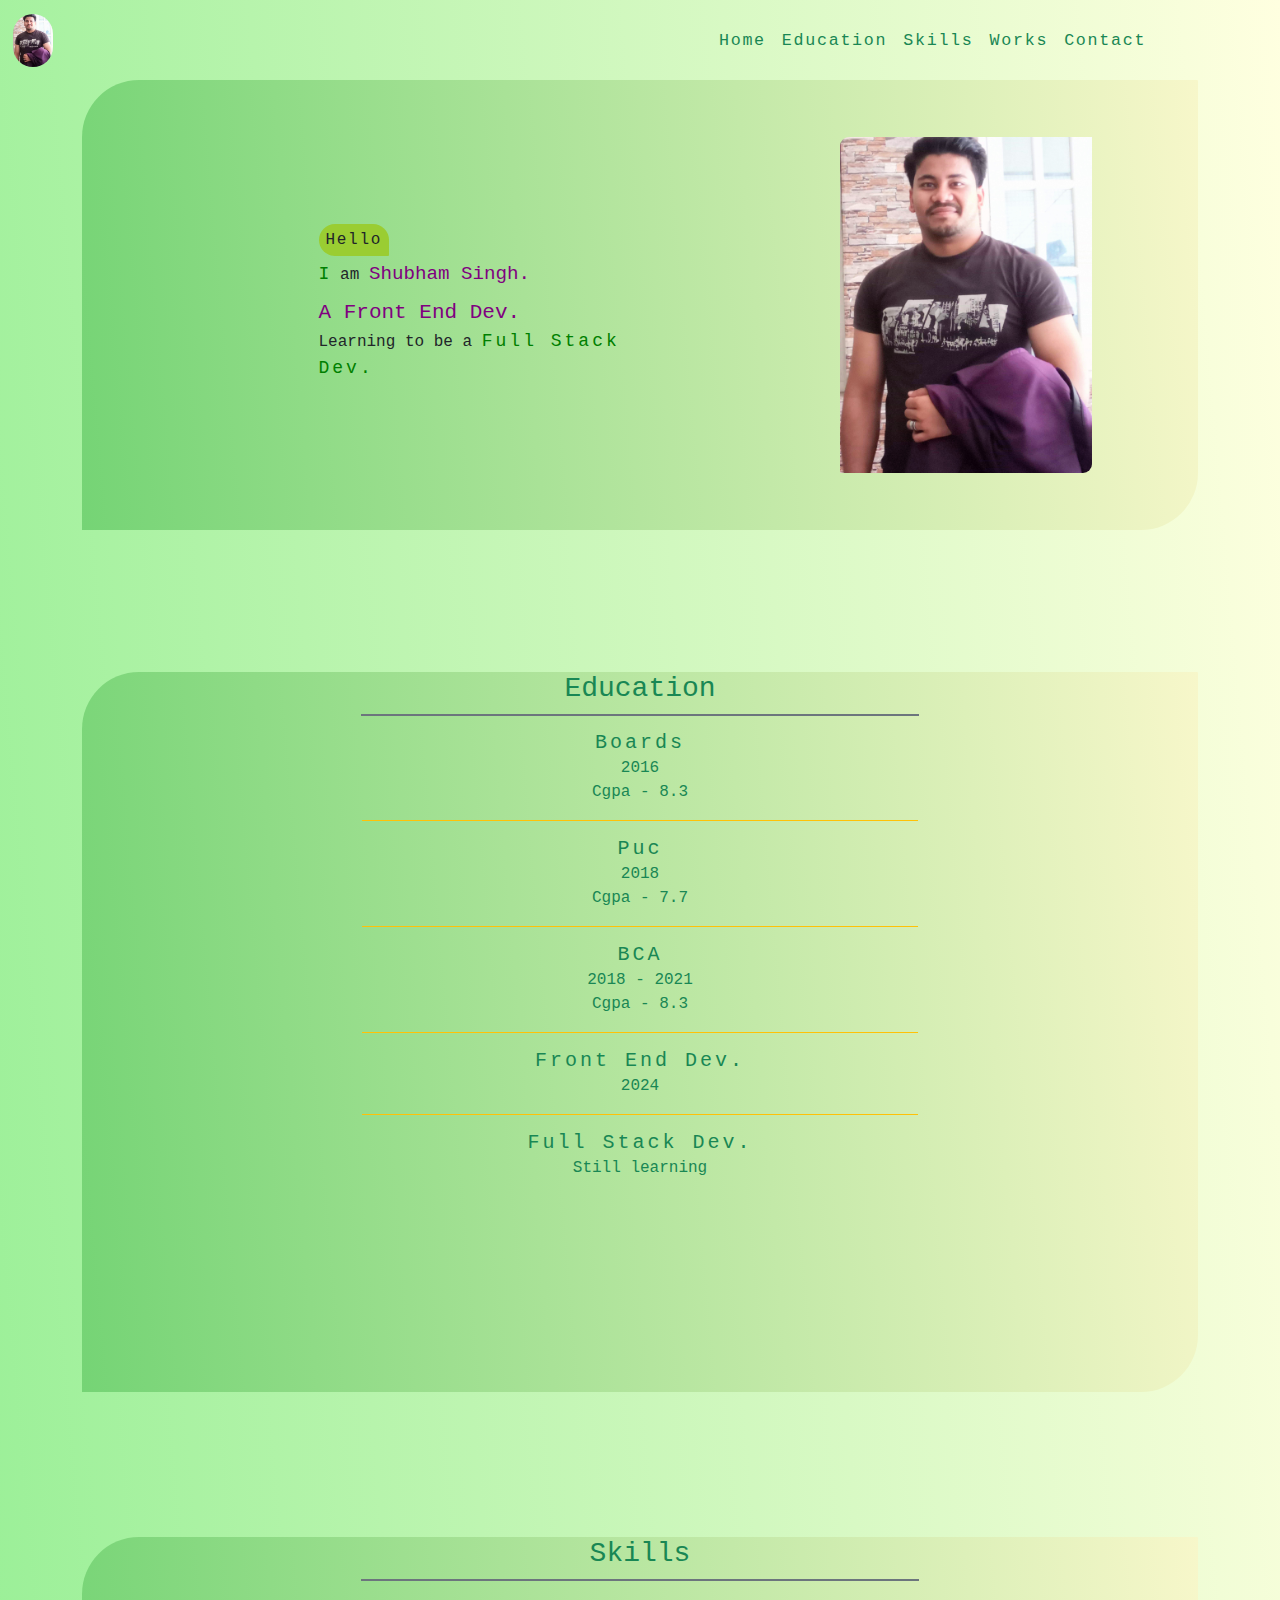
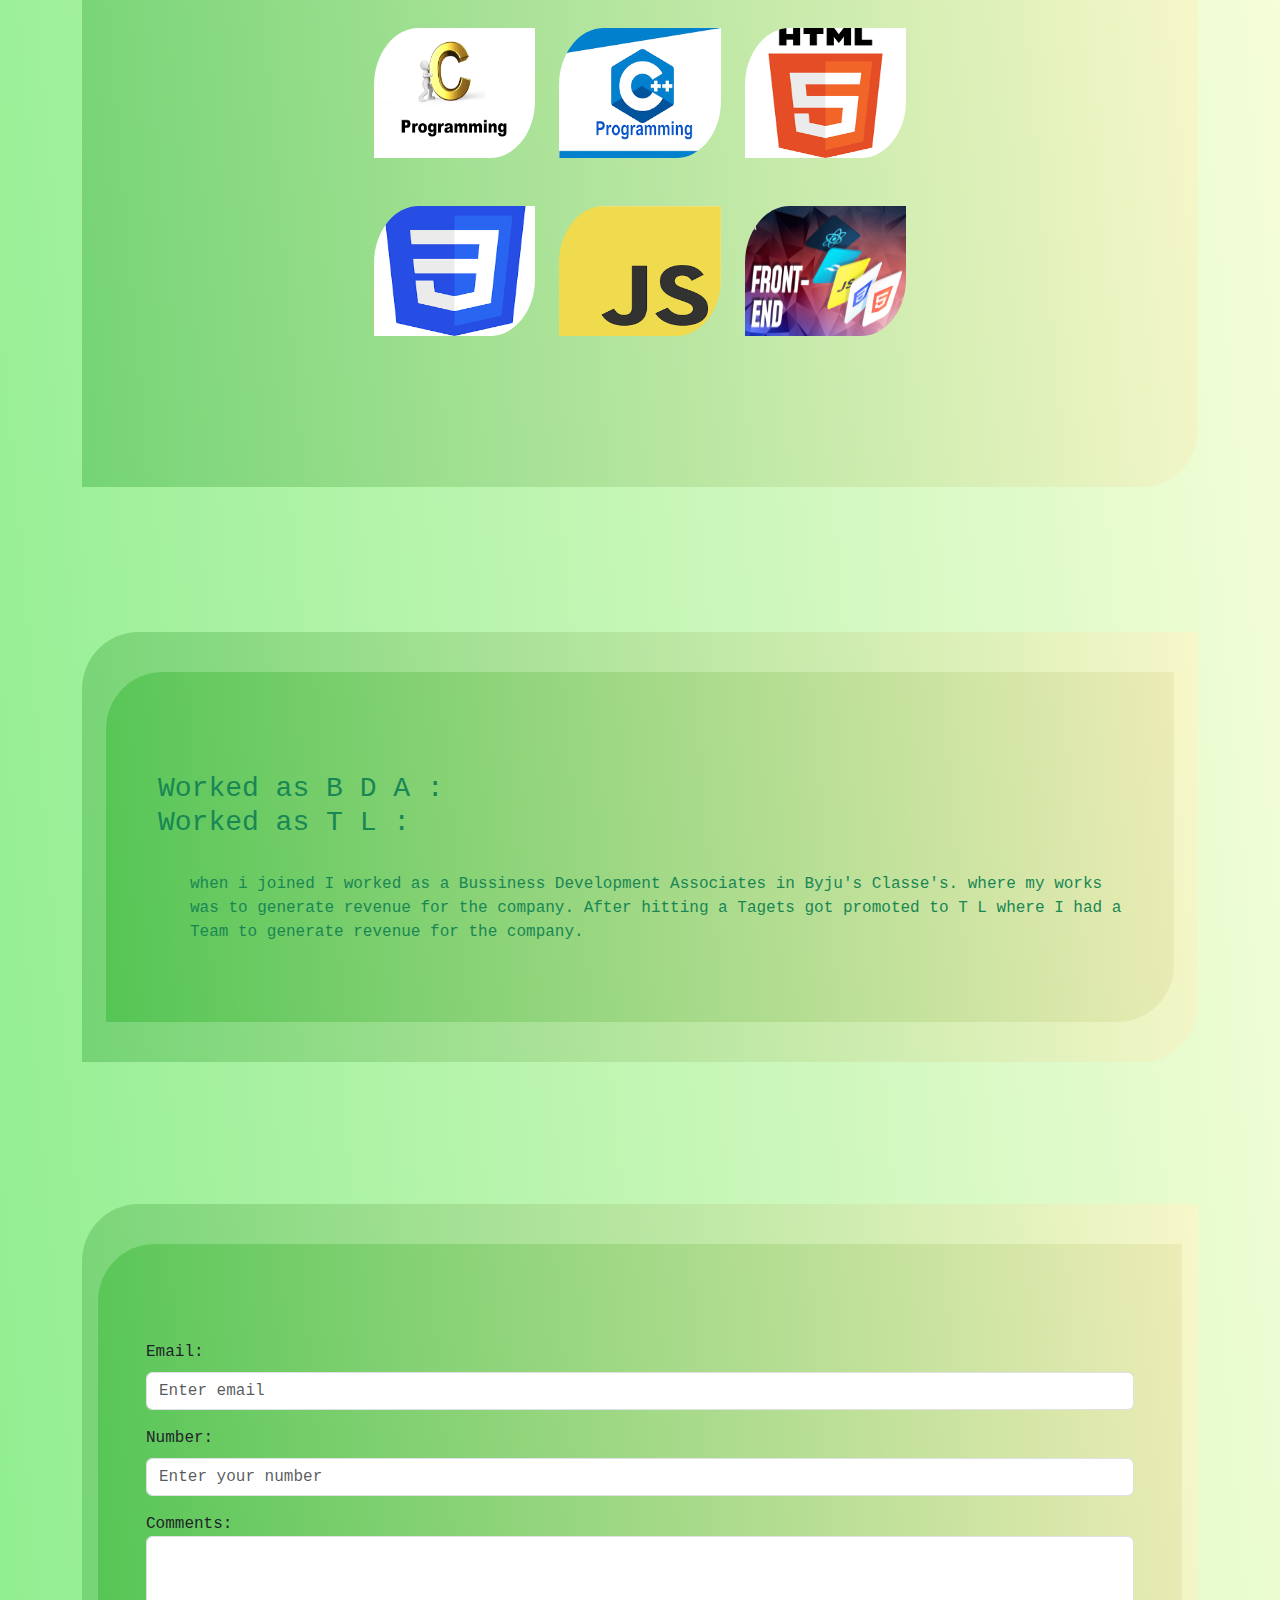
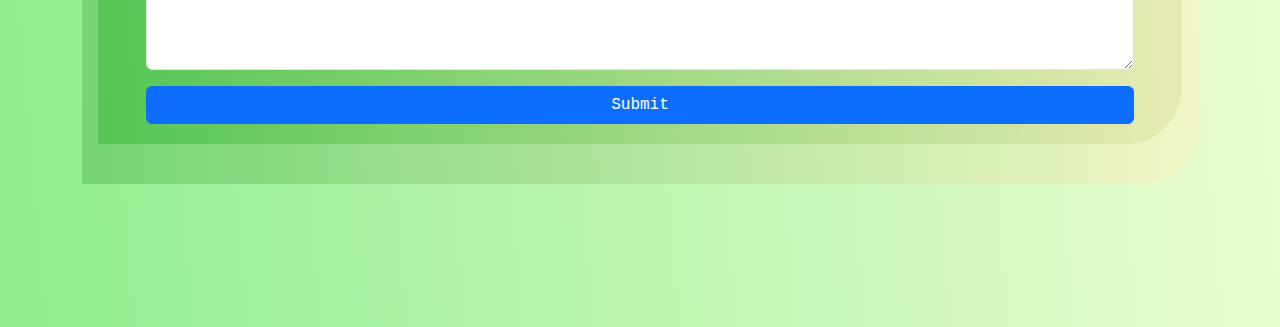
==== commit 17c247ef: "." ====
--- a/index.html
+++ b/index.html
@@ -46,157 +46,153 @@
         </div>
     </nav>
 
-    <div class="container" > 
-    <section id="Homes " class="container">
-        <div class="row content_area">
-            <div class="m-auto col-6">
-                <div class="offset-sm-1 offset-md-1 offset-lg-3 offset-xl-4 ">
-                    <span class="hello">Hello</span>
+    <div class="container">
+        <section id="Homes " class="container">
+            <div class="row content_area">
+                <div class="m-auto col-6">
+                    <div class="offset-sm-1 offset-md-1 offset-lg-3 offset-xl-4 ">
+                        <span class="hello">Hello</span>
+                    </div>
+                    <div class=" mt-2 offset-sm-1 offset-md-1 offset-lg-3 offset-xl-4">
+                        <span class="i">I </span> am <span class="name">Shubham Singh.</span>
+                    </div>
+                    <div class=" mt-2 offset-sm-1  offset-md-1 offset-lg-3 offset-xl-4"><span class="workarea">A Front
+                            End Dev. </span></div>
+
+                    <div class="offset-sm-1 offset-md-1 offset-lg-3 offset-xl-4"><span class="">Learning to be a <span
+                                class="working">Full Stack
+                                Dev.</span>
+                    </div>
+
                 </div>
-                <div class=" mt-2 offset-sm-1 offset-md-1 offset-lg-3 offset-xl-4">
-                    <span class="i">I </span> am <span class="name">Shubham Singh.</span>
+                <div class="m-auto col-4 foto ">
+                    <img src="./foto/icons.jpg" class="img-fluid h-75 p-lg-5 " alt="foto">
                 </div>
-                <div class=" mt-2 offset-sm-1  offset-md-1 offset-lg-3 offset-xl-4"><span class="workarea">A Front
-                        End Dev. </span></div>
-
-                <div class="offset-sm-1 offset-md-1 offset-lg-3 offset-xl-4"><span class="">Learning to be a <span
-                            class="working">Full Stack
-                            Dev.</span>
-                </div>
-
-            </div>
-            <div class="m-auto col-4 foto ">
-                <img src="./foto/icons.jpg" class="img-fluid h-75 p-lg-5 " alt="foto">
-            </div>
-    </section>
+        </section>
     </div>
     </section>
 
-    <section id="Education" class="">
-        <div class="container">
-            <div class="content_area1 ">
-                <div class="col-12 h3 text-center text-success">Education</div>
-                <div class="mx-auto heading-border border border-secondary">
-                    <div class="circleone text-center mt-3">
-                        <i class=" mt-1 fa-solid fa-school h3 "></i>
-                        <div class=" pb-3 rectangleone boder border-bottom border-warning">
-                            <div class="mt-2 rec_content">
-                                <span class="h5 text-success ls">Boards</span><br>
-                                <span class="h6 text-success">2016</span><br>
-                                <span class="h6 text-success">Cgpa - 8.3 </span><br>
-                            </div>
+    <section id="Education" class="container">
+        <div class="content_area1 ">
+            <div class="col-12 h3 text-center text-success">Education</div>
+            <div class="mx-auto heading-border border border-secondary">
+                <div class="circleone text-center mt-3">
+                    <i class=" mt-1 fa-solid fa-school h3 "></i>
+                    <div class=" pb-3 rectangleone boder border-bottom border-warning">
+                        <div class="mt-2 rec_content">
+                            <span class="h5 text-success ls">Boards</span><br>
+                            <span class="h6 text-success">2016</span><br>
+                            <span class="h6 text-success">Cgpa - 8.3 </span><br>
                         </div>
                     </div>
-                    <div class="circleone text-center mt-3">
-                        <i class="mt-1 h3  fas fa-university"></i>
-                        <div class=" pb-3 rectangleone boder border-bottom border-warning">
-                            <div class="mt-2 rec_content">
-                                <span class="h5 text-success ls">Puc</span><br>
-                                <span class="h6 text-success">2018</span><br>
-                                <span class="h6 text-success">Cgpa - 7.7 </span><br>
-                            </div>
+                </div>
+                <div class="circleone text-center mt-3">
+                    <i class="mt-1 h3  fas fa-university"></i>
+                    <div class=" pb-3 rectangleone boder border-bottom border-warning">
+                        <div class="mt-2 rec_content">
+                            <span class="h5 text-success ls">Puc</span><br>
+                            <span class="h6 text-success">2018</span><br>
+                            <span class="h6 text-success">Cgpa - 7.7 </span><br>
                         </div>
                     </div>
-                    <div class="circletwo text-center mt-3">
-                        <i class=" h3 fa-solid fa-user-graduate"></i>
-                        <div class="rectangletwo  pb-3 rectangleone boder border-bottom border-warning">
-                            <div class=" rec_contenttwo">
-                                <span class="h5 text-success ls">BCA </span><br>
-                                <span class="h6 text-success">2018 - 2021 </span><br>
-                                <span class="h6 text-success">Cgpa - 8.3 </span><br>
-                            </div>
+                </div>
+                <div class="circletwo text-center mt-3">
+                    <i class=" h3 fa-solid fa-user-graduate"></i>
+                    <div class="rectangletwo  pb-3 rectangleone boder border-bottom border-warning">
+                        <div class=" rec_contenttwo">
+                            <span class="h5 text-success ls">BCA </span><br>
+                            <span class="h6 text-success">2018 - 2021 </span><br>
+                            <span class="h6 text-success">Cgpa - 8.3 </span><br>
                         </div>
                     </div>
-                    <div class="circlethree text-center mt-3">
-                        <i class="h3 fa-solid fa-code"></i>
-                        <div class="pb-3 rectanglethree boder border-bottom border-warning">
-                            <div class="rec_contentthree ">
-                                <span class="h5 text-success ls">Front End Dev.</span><br>
-                                <span class="h6 text-success"> 2024 </span><br>
-                            </div>
+                </div>
+                <div class="circlethree text-center mt-3">
+                    <i class="h3 fa-solid fa-code"></i>
+                    <div class="pb-3 rectanglethree boder border-bottom border-warning">
+                        <div class="rec_contentthree ">
+                            <span class="h5 text-success ls">Front End Dev.</span><br>
+                            <span class="h6 text-success"> 2024 </span><br>
                         </div>
                     </div>
-                    <div class="circlefour text-center mt-3">
-                        <i class="h3 fa-solid fa-laptop-code"></i>
-                        <div class="pb-3 rectanglefour">
-                            <div class="rec_contentfour">
-                                <span class="h5 text-success ls">Full Stack Dev.</span><br>
-                                <span class="h6 text-success">Still learning</span><br>
-                            </div>
+                </div>
+                <div class="circlefour text-center mt-3">
+                    <i class="h3 fa-solid fa-laptop-code"></i>
+                    <div class="pb-3 rectanglefour">
+                        <div class="rec_contentfour">
+                            <span class="h5 text-success ls">Full Stack Dev.</span><br>
+                            <span class="h6 text-success">Still learning</span><br>
                         </div>
                     </div>
                 </div>
             </div>
         </div>
         </div>
-
-        <section id="Skills" class="">
+    </section>
+    <section id="Skills" class="container">
+        <div class="content_area2">
+            <div class="col-12 h3 text-center text-success">Skills</div>
+            <div class="mx-auto heading-border border border-secondary">
+                <div class="mx-auto Skills row">
+                    <img class="mt-3 col-6 col-sm-6 col-lg-4 mt-lg-5" src="./foto/c lang.png" alt="c_lang">
+                    <img class="mt-3 col-6 col-sm-6 col-lg-4 mt-lg-5" src="./foto/c++.png" alt="c++">
+                    <img class="mt-3 col-6 col-sm-6 col-lg-4 mt-lg-5" src="./foto/html.png" alt="html.png">
+                    <img class="mt-3 col-6 col-sm-6 col-lg-4 mt-lg-5" src="./foto/css.png" alt="css">
+                    <img class="mt-3 col-6 col-sm-6 col-lg-4 mt-lg-5" src="./foto/js.png" alt="js.png">
+                    <img class="mt-3 col-6 col-sm-6 col-lg-4 mt-lg-5" src="./foto/frontend.png" alt="frontends">
+                </div>
+            </div>
+        </div>
+        </div>
+        </div>
+        <section id="Works">
             <div class="container">
-                <div class="content_area2">
-                    <div class="col-12 h3 text-center text-success">Skills</div>
-                    <div class="mx-auto heading-border border border-secondary">
-                        <div class="mx-auto Skills row">
-                            <img class="mt-3 col-6 col-sm-6 col-lg-4 mt-lg-5" src="./foto/c lang.png" alt="c_lang">
-                            <img class="mt-3 col-6 col-sm-6 col-lg-4 mt-lg-5" src="./foto/c++.png" alt="c++">
-                            <img class="mt-3 col-6 col-sm-6 col-lg-4 mt-lg-5" src="./foto/html.png" alt="html.png">
-                            <img class="mt-3 col-6 col-sm-6 col-lg-4 mt-lg-5" src="./foto/css.png" alt="css">
-                            <img class="mt-3 col-6 col-sm-6 col-lg-4 mt-lg-5" src="./foto/js.png" alt="js.png">
-                            <img class="mt-3 col-6 col-sm-6 col-lg-4 mt-lg-5" src="./foto/frontend.png" alt="frontends">
+                <div class="mt-5 p-4 row content_area3">
+                    <div class="m-auto  innerbox p-lg-5">
+                        <div class="mt-5 p-1  mt-md-5 col">
+                            <span class="text-center h3 text-success col-12"> Worked as B D A :</span><br>
+                            <span class="text-center h3 text-success col-12"> Worked as T L :</span><br>
+                            <div class="p-3 ms-3 col-12  mt-md-3 col">
+                                <span class=" h6 text-success">when i joined I worked as a Bussiness Development
+                                    Associates
+                                    in Byju's
+                                    Classe's. where my works was to generate revenue for the company. After hitting
+                                    a Tagets
+                                    got promoted to T L where I had a Team to generate revenue for the
+                                    company.</span><br>
+                            </div>
                         </div>
                     </div>
                 </div>
             </div>
-            </div>
-            <section id="Works">
-                <div class="container">
-                    <div class="mt-5 p-4 row content_area3">
-                        <div class="m-auto  innerbox p-lg-5">
-                            <div class="mt-5 p-1  mt-md-5 col">
-                                <span class="text-center h3 text-success col-12"> Worked as B D A :</span><br>
-                                <span class="text-center h3 text-success col-12"> Worked as T L :</span><br>
-                                <div class="p-3 ms-3 col-12  mt-md-3 col">
-                                    <span class=" h6 text-success">when i joined I worked as a Bussiness Development
-                                        Associates
-                                        in Byju's
-                                        Classe's. where my works was to generate revenue for the company. After hitting
-                                        a Tagets
-                                        got promoted to T L where I had a Team to generate revenue for the
-                                        company.</span><br>
-                                </div>
+        </section>
+        <section id="Contact">
+            <div class="container   ">
+                <div class="mt-5 p-3 row content_areafour">
+                    <div class="m-auto innerboxtwo p-lg-5">
+                        <form action="">
+                            <div class="mb-3 mt-5">
+                                <label for="email" class="form-label">Email:</label>
+                                <input type="email" class="form-control" id="email" placeholder="Enter email"
+                                    name="email">
                             </div>
-                        </div>
+                            <div class="mb-3">
+                                <label for="number" class="form-label">Number:</label>
+                                <input type="number" class="form-control" id="number" placeholder="Enter your number"
+                                    name="number">
+                            </div>
+                            <div class="mb-3">
+
+                                <label for="comment">Comments:</label>
+                                <textarea class="form-control" rows="5" id="comment" name="text"></textarea>
+                            </div>
+                            <button type="submit" class="btn btn-primary btn-block" style="width: 100%;">Submit</button>
+                        </form>
+
                     </div>
                 </div>
-            </section>
-            <section id="Contact container">
-                <div class="container  ">
-                    <div class="mt-5 p-3 row content_areafour">
-                        <div class="m-auto innerboxtwo p-lg-5">
-                            <form action="">
-                                <div class="mb-3 mt-5">
-                                    <label for="email" class="form-label">Email:</label>
-                                    <input type="email" class="form-control" id="email" placeholder="Enter email"
-                                        name="email">
-                                </div>
-                                <div class="mb-3">
-                                    <label for="number" class="form-label">Number:</label>
-                                    <input type="number" class="form-control" id="number"
-                                        placeholder="Enter your number" name="number">
-                                </div>
-                                <div class="mb-3">
-
-                                    <label for="comment">Comments:</label>
-                                    <textarea class="form-control" rows="5" id="comment" name="text"></textarea>
-                                </div>
-                                <button type="submit" class="btn btn-primary btn-block"
-                                    style="width: 100%;">Submit</button>
-                            </form>
-
-                        </div>
-                    </div>
-                </div>
-            </section>
             </div>
+        </section>
+        </div>
 </body>
 
 </html>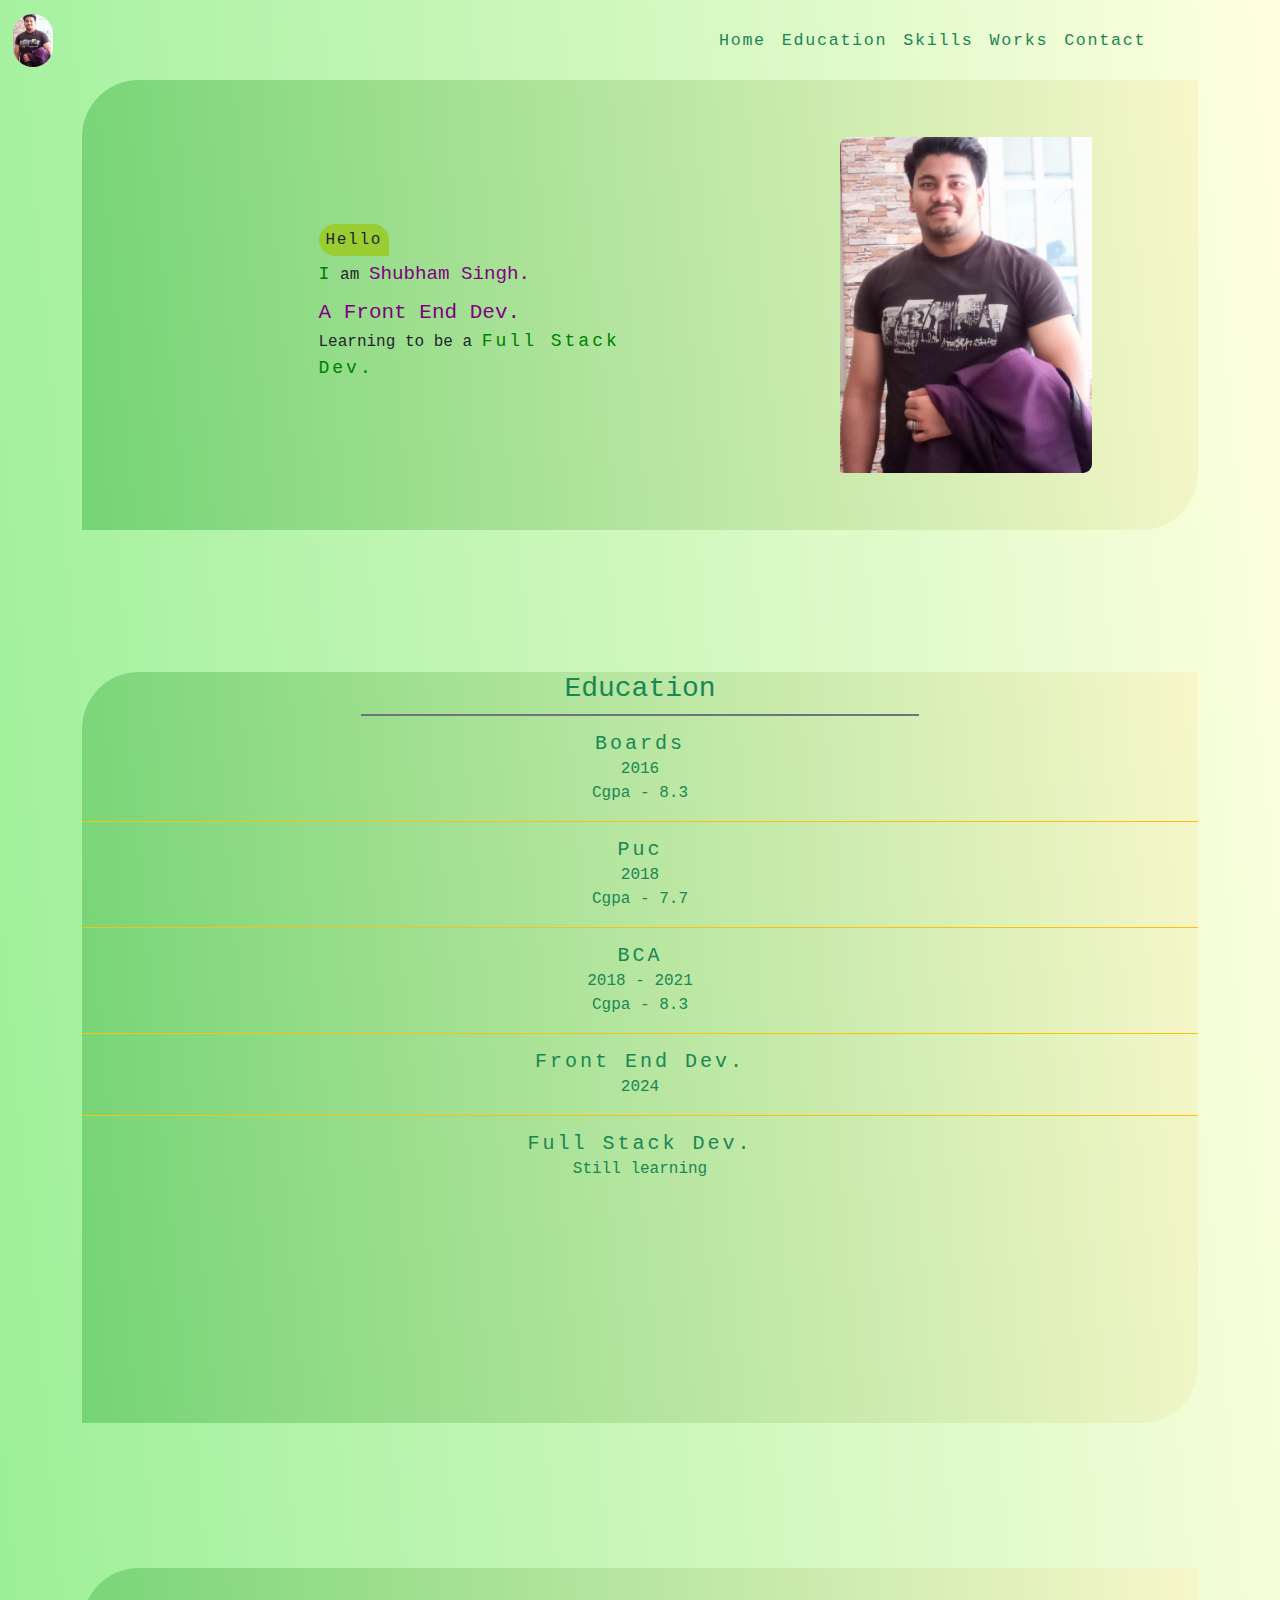
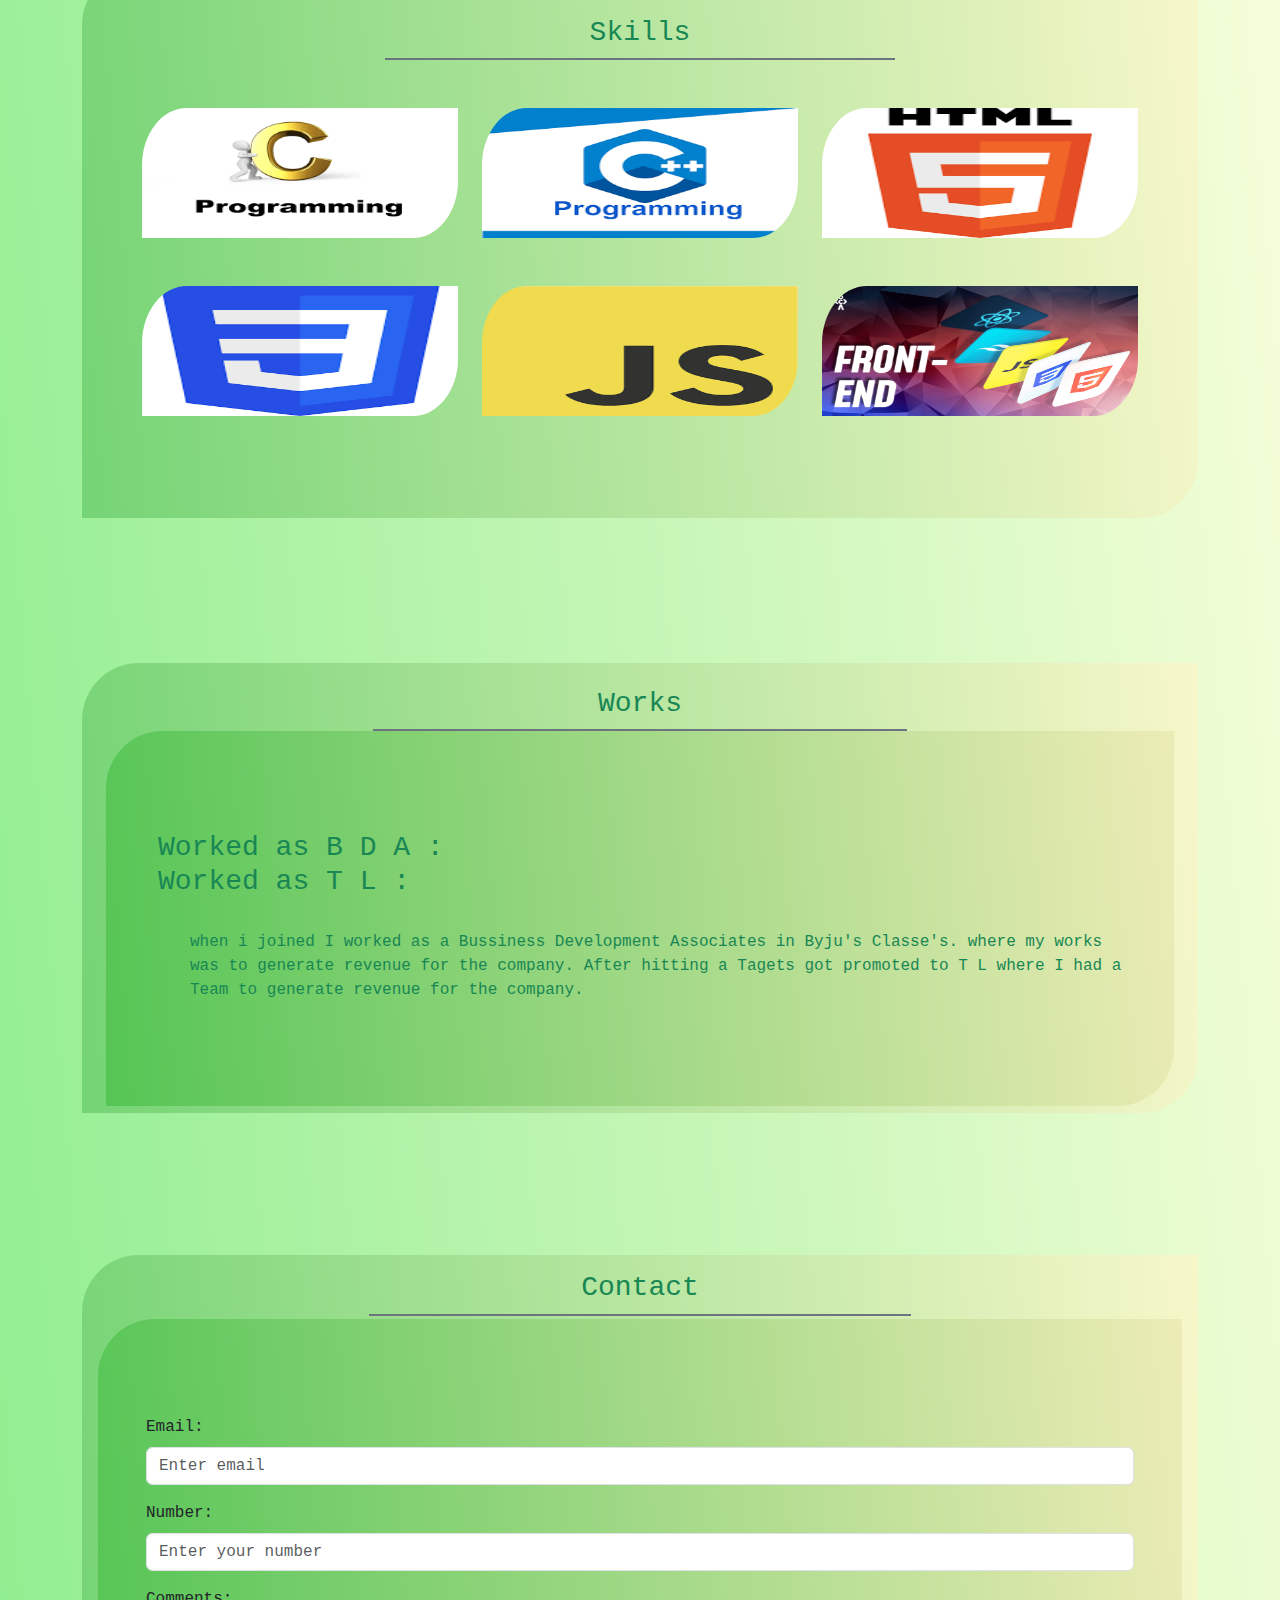
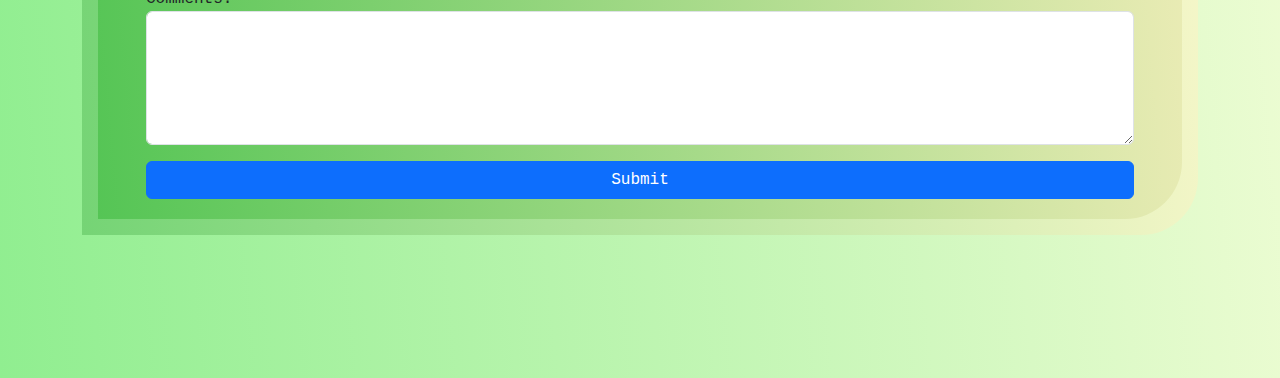
==== commit 671f5763: "." ====
--- a/index.html
+++ b/index.html
@@ -48,7 +48,7 @@
 
     <div class="container">
         <section id="Homes " class="container">
-            <div class="row content_area">
+            <div class="row  content_area">
                 <div class="m-auto col-6">
                     <div class="offset-sm-1 offset-md-1 offset-lg-3 offset-xl-4 ">
                         <span class="hello">Hello</span>
@@ -75,53 +75,52 @@
     <section id="Education" class="container">
         <div class="content_area1 ">
             <div class="col-12 h3 text-center text-success">Education</div>
-            <div class="mx-auto heading-border border border-secondary">
-                <div class="circleone text-center mt-3">
-                    <i class=" mt-1 fa-solid fa-school h3 "></i>
-                    <div class=" pb-3 rectangleone boder border-bottom border-warning">
-                        <div class="mt-2 rec_content">
-                            <span class="h5 text-success ls">Boards</span><br>
-                            <span class="h6 text-success">2016</span><br>
-                            <span class="h6 text-success">Cgpa - 8.3 </span><br>
-                        </div>
-                    </div>
-                </div>
-                <div class="circleone text-center mt-3">
-                    <i class="mt-1 h3  fas fa-university"></i>
-                    <div class=" pb-3 rectangleone boder border-bottom border-warning">
-                        <div class="mt-2 rec_content">
-                            <span class="h5 text-success ls">Puc</span><br>
-                            <span class="h6 text-success">2018</span><br>
-                            <span class="h6 text-success">Cgpa - 7.7 </span><br>
-                        </div>
-                    </div>
-                </div>
-                <div class="circletwo text-center mt-3">
-                    <i class=" h3 fa-solid fa-user-graduate"></i>
-                    <div class="rectangletwo  pb-3 rectangleone boder border-bottom border-warning">
-                        <div class=" rec_contenttwo">
-                            <span class="h5 text-success ls">BCA </span><br>
-                            <span class="h6 text-success">2018 - 2021 </span><br>
-                            <span class="h6 text-success">Cgpa - 8.3 </span><br>
-                        </div>
-                    </div>
-                </div>
-                <div class="circlethree text-center mt-3">
-                    <i class="h3 fa-solid fa-code"></i>
-                    <div class="pb-3 rectanglethree boder border-bottom border-warning">
-                        <div class="rec_contentthree ">
-                            <span class="h5 text-success ls">Front End Dev.</span><br>
-                            <span class="h6 text-success"> 2024 </span><br>
-                        </div>
-                    </div>
-                </div>
-                <div class="circlefour text-center mt-3">
-                    <i class="h3 fa-solid fa-laptop-code"></i>
-                    <div class="pb-3 rectanglefour">
-                        <div class="rec_contentfour">
-                            <span class="h5 text-success ls">Full Stack Dev.</span><br>
-                            <span class="h6 text-success">Still learning</span><br>
-                        </div>
+            <div class="mx-auto heading-border border border-secondary"></div>
+            <div class="circleone text-center mt-3">
+                <i class=" mt-1 fa-solid fa-school h3 "></i>
+                <div class=" pb-3 rectangleone boder border-bottom border-warning">
+                    <div class="mt-2 rec_content">
+                        <span class="h5 text-success ls">Boards</span><br>
+                        <span class="h6 text-success">2016</span><br>
+                        <span class="h6 text-success">Cgpa - 8.3 </span><br>
+                    </div>
+                </div>
+            </div>
+            <div class="circleone text-center mt-3">
+                <i class="mt-1 h3  fas fa-university"></i>
+                <div class=" pb-3 rectangleone boder border-bottom border-warning">
+                    <div class="mt-2 rec_content">
+                        <span class="h5 text-success ls">Puc</span><br>
+                        <span class="h6 text-success">2018</span><br>
+                        <span class="h6 text-success">Cgpa - 7.7 </span><br>
+                    </div>
+                </div>
+            </div>
+            <div class="circletwo text-center mt-3">
+                <i class=" h3 fa-solid fa-user-graduate"></i>
+                <div class="rectangletwo  pb-3 rectangleone boder border-bottom border-warning">
+                    <div class=" rec_contenttwo">
+                        <span class="h5 text-success ls">BCA </span><br>
+                        <span class="h6 text-success">2018 - 2021 </span><br>
+                        <span class="h6 text-success">Cgpa - 8.3 </span><br>
+                    </div>
+                </div>
+            </div>
+            <div class="circlethree text-center mt-3">
+                <i class="h3 fa-solid fa-code"></i>
+                <div class="pb-3 rectanglethree boder border-bottom border-warning">
+                    <div class="rec_contentthree ">
+                        <span class="h5 text-success ls">Front End Dev.</span><br>
+                        <span class="h6 text-success"> 2024 </span><br>
+                    </div>
+                </div>
+            </div>
+            <div class="circlefour text-center mt-3">
+                <i class="h3 fa-solid fa-laptop-code"></i>
+                <div class="pb-3 rectanglefour">
+                    <div class="rec_contentfour">
+                        <span class="h5 text-success ls">Full Stack Dev.</span><br>
+                        <span class="h6 text-success">Still learning</span><br>
                     </div>
                 </div>
             </div>
@@ -129,17 +128,16 @@
         </div>
     </section>
     <section id="Skills" class="container">
-        <div class="content_area2">
+        <div class="p-5 content_area2">
             <div class="col-12 h3 text-center text-success">Skills</div>
-            <div class="mx-auto heading-border border border-secondary">
-                <div class="mx-auto Skills row">
-                    <img class="mt-3 col-6 col-sm-6 col-lg-4 mt-lg-5" src="./foto/c lang.png" alt="c_lang">
-                    <img class="mt-3 col-6 col-sm-6 col-lg-4 mt-lg-5" src="./foto/c++.png" alt="c++">
-                    <img class="mt-3 col-6 col-sm-6 col-lg-4 mt-lg-5" src="./foto/html.png" alt="html.png">
-                    <img class="mt-3 col-6 col-sm-6 col-lg-4 mt-lg-5" src="./foto/css.png" alt="css">
-                    <img class="mt-3 col-6 col-sm-6 col-lg-4 mt-lg-5" src="./foto/js.png" alt="js.png">
-                    <img class="mt-3 col-6 col-sm-6 col-lg-4 mt-lg-5" src="./foto/frontend.png" alt="frontends">
-                </div>
+            <div class="mx-auto heading-border border border-secondary"></div>
+            <div class="mx-auto Skills row">
+                <img class="mt-3 col-6 col-sm-6 col-lg-4 mt-lg-5" src="./foto/c lang.png" alt="c_lang">
+                <img class="mt-3 col-6 col-sm-6 col-lg-4 mt-lg-5" src="./foto/c++.png" alt="c++">
+                <img class="mt-3 col-6 col-sm-6 col-lg-4 mt-lg-5" src="./foto/html.png" alt="html.png">
+                <img class="mt-3 col-6 col-sm-6 col-lg-4 mt-lg-5" src="./foto/css.png" alt="css">
+                <img class="mt-3 col-6 col-sm-6 col-lg-4 mt-lg-5" src="./foto/js.png" alt="js.png">
+                <img class="mt-3 col-6 col-sm-6 col-lg-4 mt-lg-5" src="./foto/frontend.png" alt="frontends">
             </div>
         </div>
         </div>
@@ -147,6 +145,8 @@
         <section id="Works">
             <div class="container">
                 <div class="mt-5 p-4 row content_area3">
+                    <div class="col-12 h3 text-center text-success ">Works</div>
+                    <div class="mx-auto heading-border border border-secondary" style="width: 50%;"></div>
                     <div class="m-auto  innerbox p-lg-5">
                         <div class="mt-5 p-1  mt-md-5 col">
                             <span class="text-center h3 text-success col-12"> Worked as B D A :</span><br>
@@ -165,9 +165,12 @@
                 </div>
             </div>
         </section>
+        
         <section id="Contact">
             <div class="container   ">
                 <div class="mt-5 p-3 row content_areafour">
+                    <div class="col-12 h3 text-center text-success ">Contact</div>
+                    <div class="mx-auto heading-border border border-secondary" style="width: 50%;"></div>
                     <div class="m-auto innerboxtwo p-lg-5">
                         <form action="">
                             <div class="mb-3 mt-5">
--- a/Resume.css
+++ b/Resume.css
@@ -86,7 +86,7 @@
 .content_area1{
     border-radius: 57px 1px 57px 0px;
     box-shadow: 0px 0px 3px 3px none;
-    height: 720px;
+    height: 751px;
     margin: auto;
     margin-bottom: 13%;
     background: linear-gradient(85deg, #75d475, #f7f7ca);
@@ -111,13 +111,13 @@
 .Skills img{
     border-radius: 57px 1px 57px 0px;
     height: 130px;
-}
+ }
 
 /* work */
 .content_area3{
     border-radius: 57px 1px 57px 0px;
     box-shadow: 0px 0px 3px 3px none;
-    height: 430px;
+    height: 450px;
     margin: auto;
     margin-bottom: 13%;
     background: linear-gradient(85deg, #75d475, #f7f7ca);
@@ -125,7 +125,7 @@
   .innerbox{
     border-radius: 57px 1px 57px 0px;
     box-shadow: 0px 0px 3px 3px none;
-    height: 350px;
+    height: 375px;
     width: 50%;
     margin: auto;
     margin-bottom: 13%;
